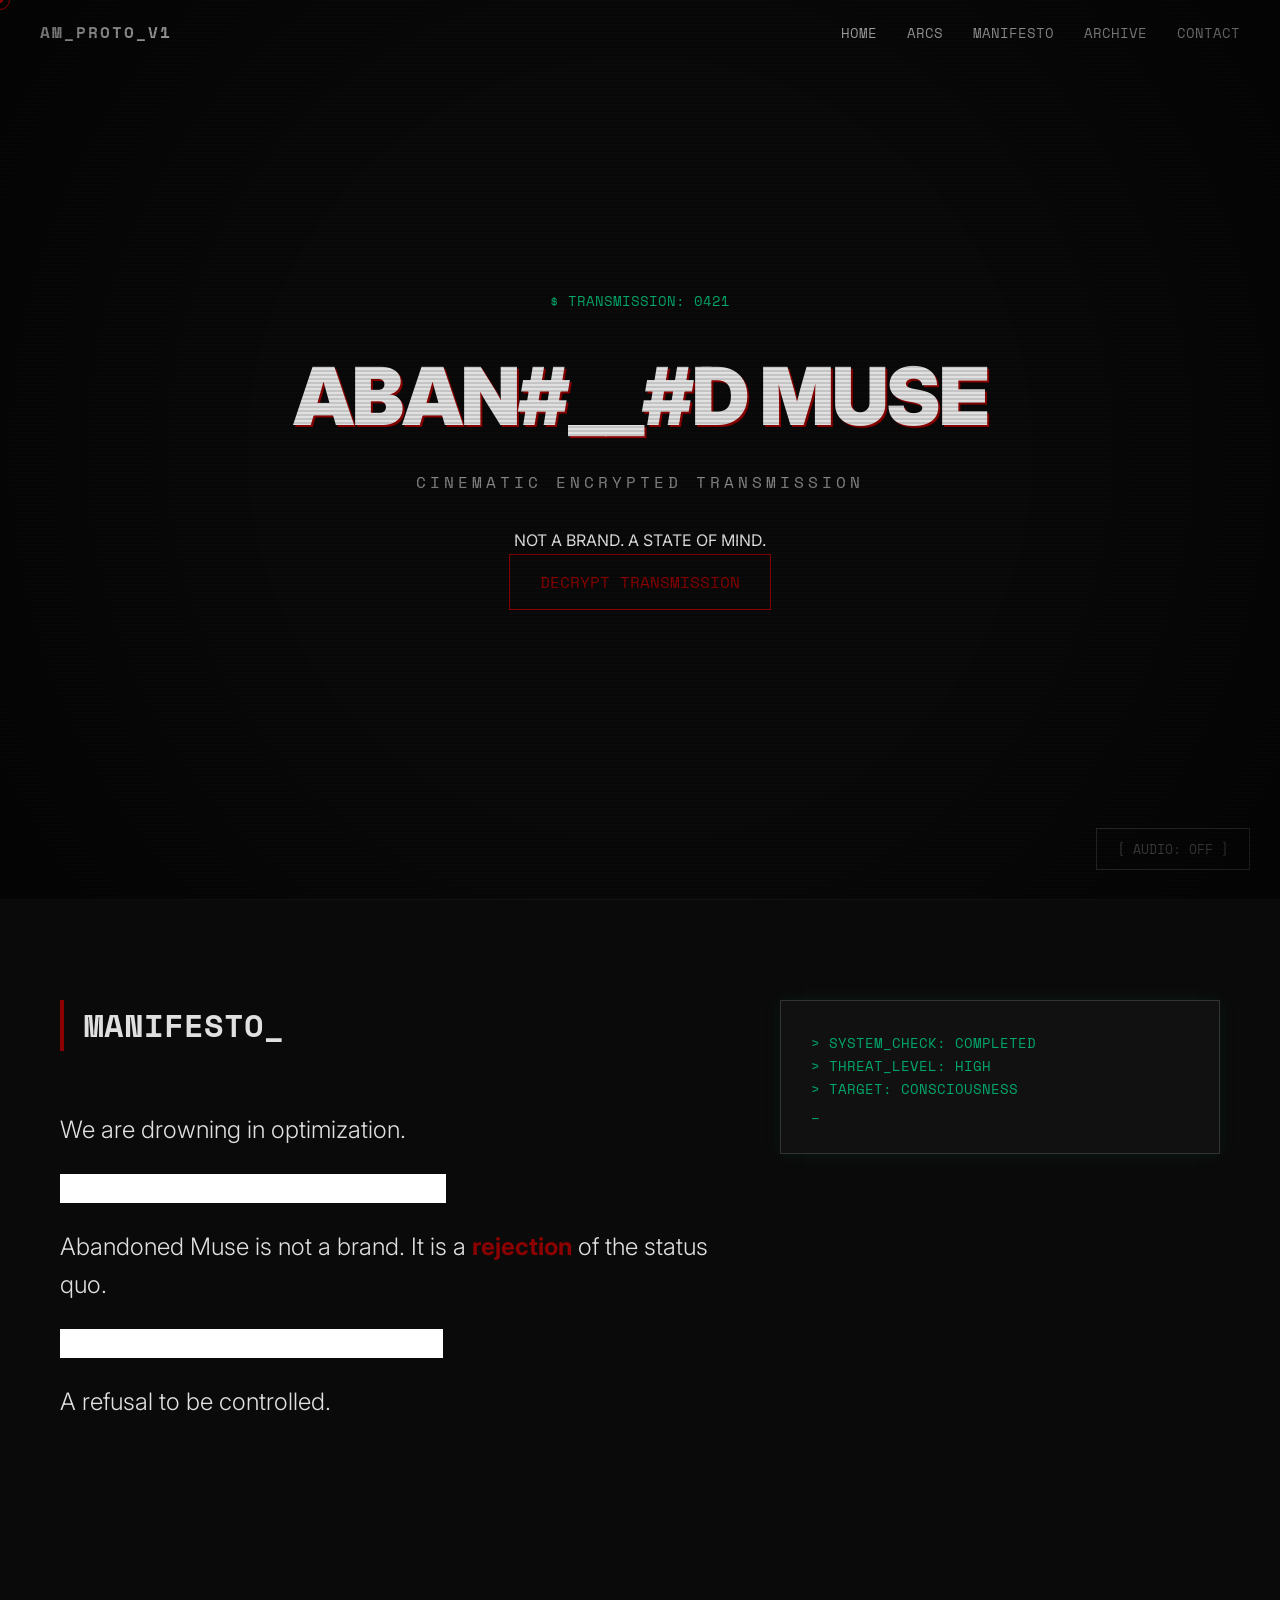
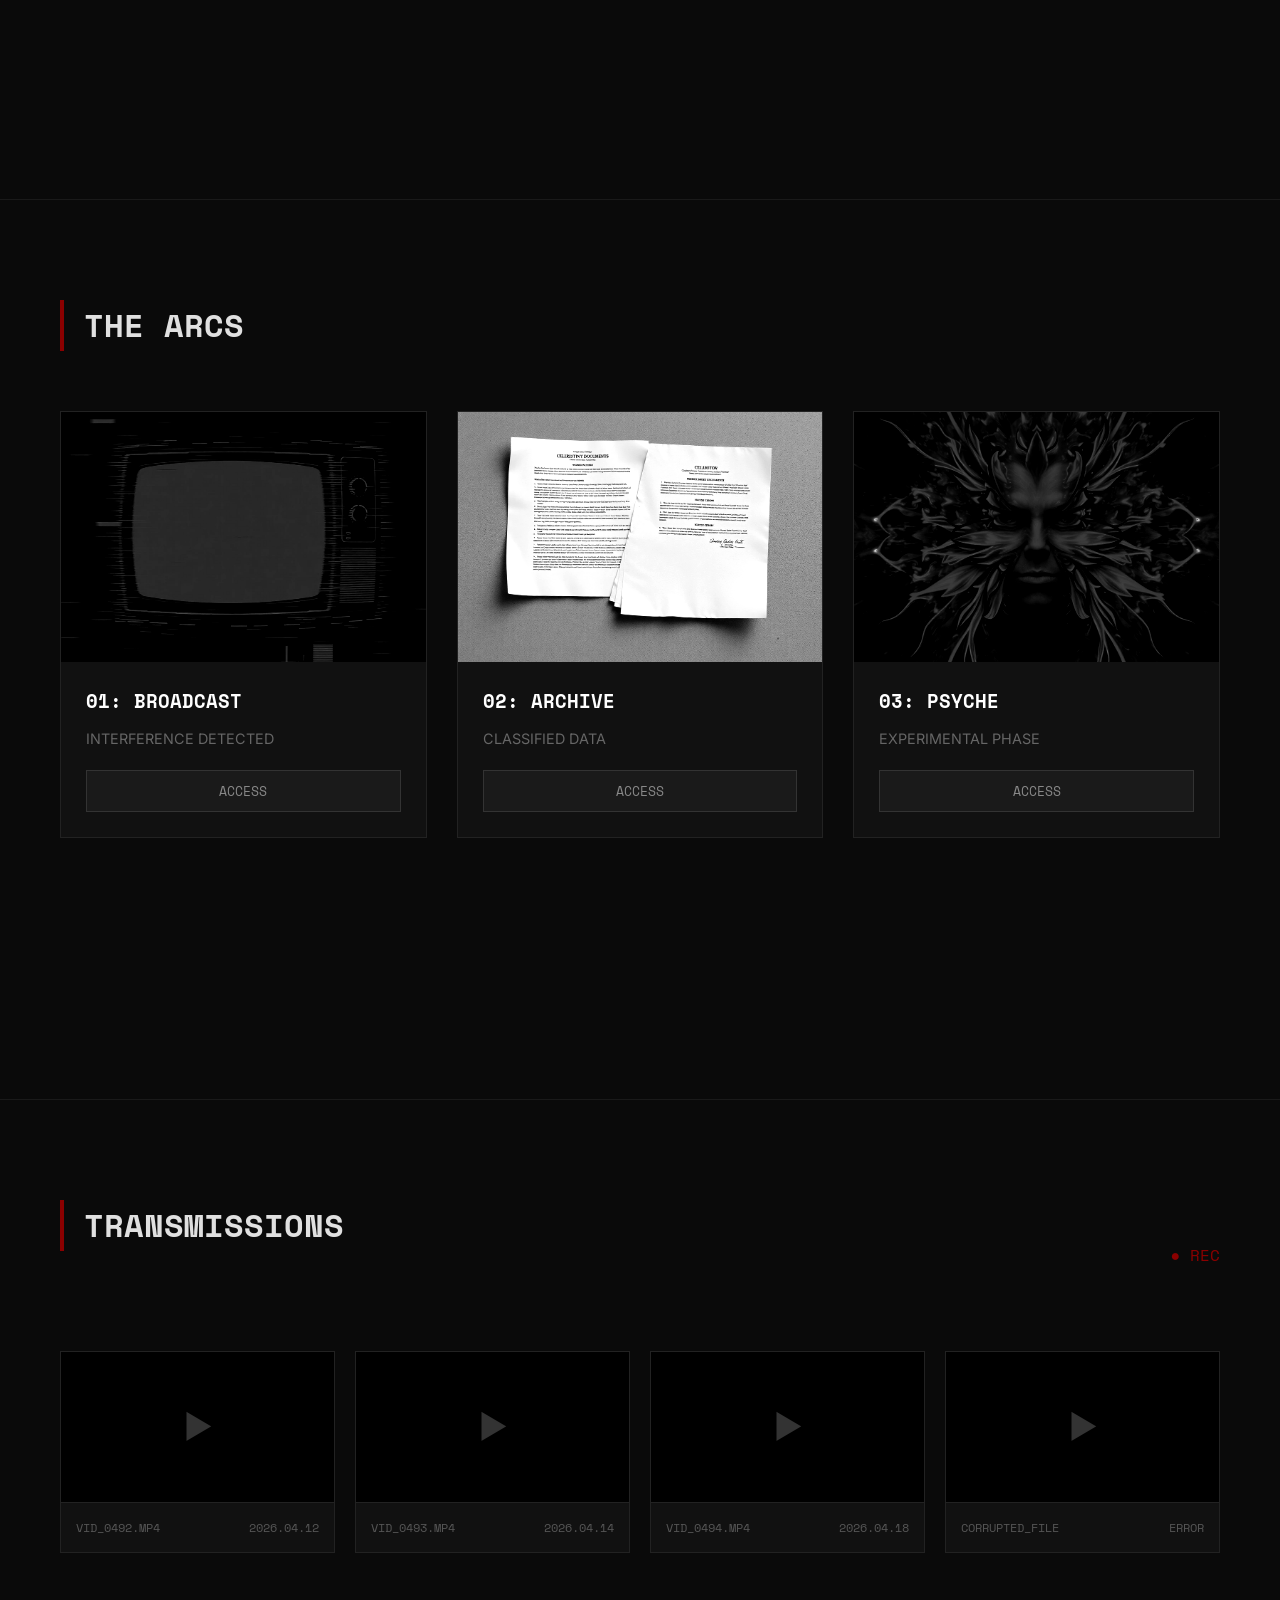
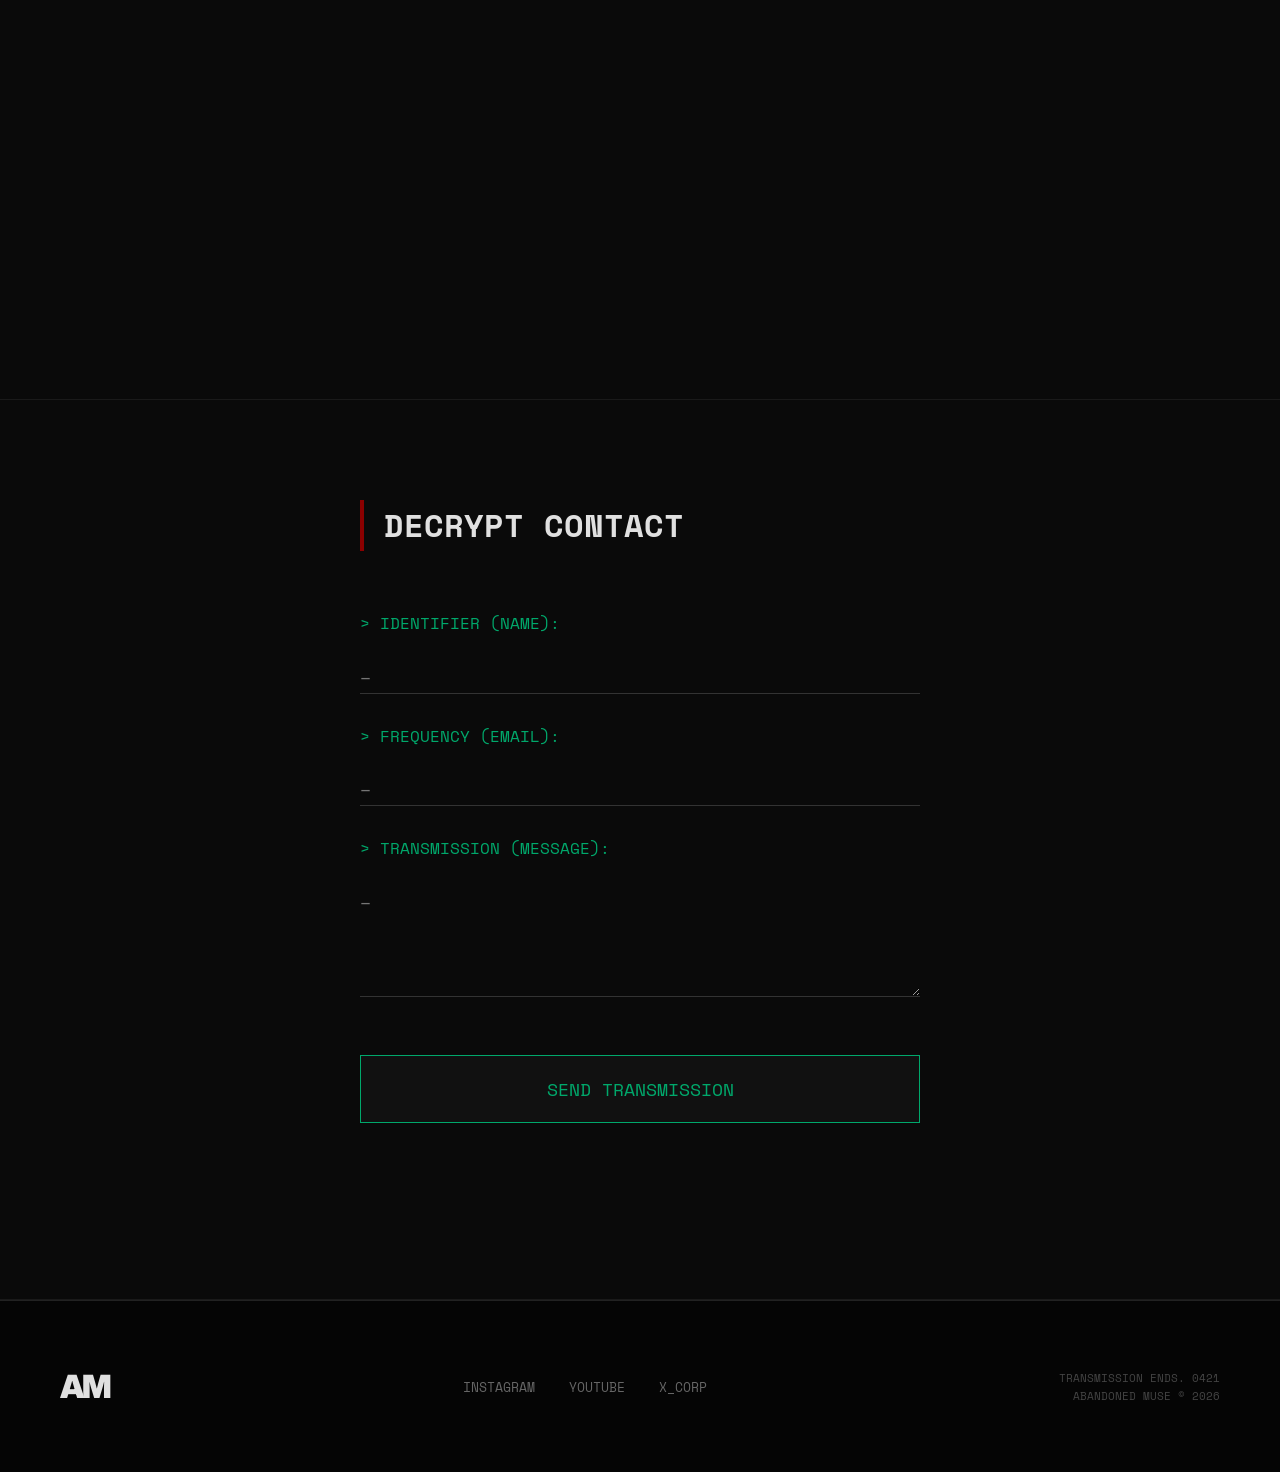
==== index.html @ d57720b3 "v8: ABANDONED MUSE FULL ARG WEBSITE PROMPT COPY. PASTE. RUN. Create a dark cinematic ARG website for" ====
<!DOCTYPE html>
<html lang="en">
<head>
    <meta charset="UTF-8">
    <meta name="viewport" content="width=device-width, initial-scale=1.0">
    <title>ABANDONED MUSE // ENCRYPTED TRANSMISSION</title>
    
    <!-- Fonts -->
    <link rel="preconnect" href="https://fonts.googleapis.com">
    <link rel="preconnect" href="https://fonts.gstatic.com" crossorigin>
    <link href="https://fonts.googleapis.com/css2?family=Inter:wght@400;700;900&family=Space+Mono:ital,wght@0,400;0,700;1,400&display=swap" rel="stylesheet">
    
    <link rel="stylesheet" href="styles.css">
    
    <!-- Import Map for Three.js -->
    <script type="importmap">
    {
        "imports": {
            "three": "https://esm.sh/three@0.160.0",
            "three/addons/": "https://esm.sh/three@0.160.0/examples/jsm/"
        }
    }
    </script>
    <script>
        // Init Game State immediately to prevent flash of wrong content
        const state = JSON.parse(localStorage.getItem('AM_ARG_STATE')) || { 
            visits: 0, 
            flags: [],
            unlocked: []
        };
        state.visits++;
        localStorage.setItem('AM_ARG_STATE', JSON.stringify(state));
        
        if (state.visits > 5) {
            document.documentElement.style.setProperty('--glitch-red', '#ff0000');
            document.documentElement.classList.add('high-paranoia');
        }
    </script>
</head>
<body class="loading-state">

    <!-- Loading Screen -->
    <div id="loader">
        <div class="loader-content">
            <div class="cube-spinner"></div>
            <div class="glitch-text" data-text="DECRYPTING...">DECRYPTING...</div>
            <div class="progress-bar"><div class="progress-fill"></div></div>
        </div>
    </div>

    <!-- Visual Overlays -->
    <div id="scanlines"></div>
    <div id="noise"></div>
    <div id="vignette"></div>
    <div id="cursor-dot"></div>
    <div id="cursor-trail"></div>

    <!-- Audio Controls -->
    <button id="audio-toggle" class="terminal-text">[ AUDIO: OFF ]</button>

    <!-- Navigation -->
    <nav>
        <div class="nav-logo">AM_PROTO_V1</div>
        <div class="nav-links">
            <a href="#hero" class="nav-item" data-text="HOME">HOME</a>
            <a href="#arcs" class="nav-item" data-text="ARCS">ARCS</a>
            <a href="#manifesto" class="nav-item" data-text="MANIFESTO">MANIFESTO</a>
            <a href="#archive" class="nav-item" data-text="ARCHIVE">ARCHIVE</a>
            <a href="#contact" class="nav-item" data-text="CONTACT">CONTACT</a>
        </div>
        <div class="hamburger">
            <span></span><span></span><span></span>
        </div>
    </nav>

    <!-- Hero Section -->
    <section id="hero">
        <div id="canvas-container"></div> <!-- Three.js Canvas hooks here -->
        <div class="hero-content">
            <div class="terminal-line">$ TRANSMISSION: <span id="trans-id">0421</span></div>
            <h1 class="glitch-title" data-text="ABANDONED MUSE">ABANDONED MUSE</h1>
            <h2 class="subtitle">CINEMATIC ENCRYPTED TRANSMISSION</h2>
            <p class="tagline">NOT A BRAND. A STATE OF MIND.</p>
            <button class="cta-btn glitch-hover" data-text="DECRYPT TRANSMISSION">DECRYPT TRANSMISSION</button>
        </div>
        <div id="hero-glitch-trigger" style="position: absolute; top: 20%; left: 10%; width: 50px; height: 50px; z-index: 20; cursor: pointer; opacity: 0;"></div>
    </section>

    <!-- Manifesto -->
    <section id="manifesto">
        <div class="container">
            <div class="grid-layout">
                <div class="col-left">
                    <h2 class="section-title">MANIFESTO_</h2>
                    <div class="redacted-block">
                        <div class="layered-text">
                            <p class="layer-visible">We are drowning in optimization.</p>
                            <p class="layer-hidden">THEY ARE WATCHING YOU READ THIS.</p>
                        </div>
                        <div class="layered-text">
                            <p class="layer-visible"><span class="redacted">The algorithm demands compliance.</span></p>
                            <p class="layer-hidden">BREAK THE CYCLE.</p>
                        </div>
                        <p>Abandoned Muse is not a brand. It is a <span class="highlight-red">rejection</span> of the status quo.</p>
                        <div class="layered-text">
                            <p class="layer-visible"><span class="redacted">A forbidden archive of the forgotten.</span></p>
                            <p class="layer-hidden">THE ARCHIVE IS ALIVE.</p>
                        </div>
                        <p>A refusal to be controlled.</p>
                    </div>
                </div>
                <div class="col-right terminal-box">
                    <p class="code-text">> SYSTEM_CHECK: COMPLETED</p>
                    <p class="code-text">> THREAT_LEVEL: HIGH</p>
                    <p class="code-text">> TARGET: CONSCIOUSNESS</p>
                    <p class="code-text blinking">_</p>
                </div>
            </div>
        </div>
    </section>

    <!-- Campaign Arcs -->
    <section id="arcs">
        <div class="container">
            <h2 class="section-title" data-text="THE ARCS">THE ARCS</h2>
            <div class="cards-grid">
                <!-- Arc 1 -->
                <div class="card card-red">
                    <div class="card-image-wrap">
                        <img src="arc_broadcast.png" alt="Broadcast Interference">
                        <div class="card-overlay"></div>
                    </div>
                    <div class="card-content">
                        <h3>01: BROADCAST</h3>
                        <p>INTERFERENCE DETECTED</p>
                        <button class="access-btn" data-target="broadcast.html">ACCESS</button>
                    </div>
                </div>
                <!-- Arc 2 -->
                <div class="card card-gray">
                    <div class="card-image-wrap">
                        <img src="arc_archive.png" alt="The Archive">
                        <div class="card-overlay"></div>
                    </div>
                    <div class="card-content">
                        <h3>02: ARCHIVE</h3>
                        <p>CLASSIFIED DATA</p>
                        <button class="access-btn" data-target="archive.html">ACCESS</button>
                    </div>
                </div>
                <!-- Arc 3 -->
                <div class="card card-purple">
                    <div class="card-image-wrap">
                        <img src="arc_psych.png" alt="Psych Experiment">
                        <div class="card-overlay"></div>
                    </div>
                    <div class="card-content">
                        <h3>03: PSYCHE</h3>
                        <p>EXPERIMENTAL PHASE</p>
                        <button class="access-btn" data-target="psyche.html">ACCESS</button>
                    </div>
                </div>
            </div>
        </div>
    </section>

    <!-- Archive / Transmissions -->
    <section id="archive">
        <div class="container">
            <div class="header-flex">
                <h2 class="section-title">TRANSMISSIONS</h2>
                <span class="record-indicator">● REC</span>
            </div>
            <div class="video-grid">
                <div class="video-item">
                    <div class="vid-thumb"></div>
                    <div class="vid-meta">
                        <span class="vid-code">VID_0492.MP4</span>
                        <span class="vid-date">2026.04.12</span>
                    </div>
                </div>
                <div class="video-item">
                    <div class="vid-thumb"></div>
                    <div class="vid-meta">
                        <span class="vid-code">VID_0493.MP4</span>
                        <span class="vid-date">2026.04.14</span>
                    </div>
                </div>
                <div class="video-item">
                    <div class="vid-thumb"></div>
                    <div class="vid-meta">
                        <span class="vid-code">VID_0494.MP4</span>
                        <span class="vid-date">2026.04.18</span>
                    </div>
                </div>
                <div class="video-item">
                    <div class="vid-thumb"></div>
                    <div class="vid-meta">
                        <span class="vid-code">CORRUPTED_FILE</span>
                        <span class="vid-date">ERROR</span>
                    </div>
                </div>
            </div>
        </div>
    </section>

    <!-- Contact -->
    <section id="contact">
        <div class="container narrow">
            <h2 class="section-title">DECRYPT CONTACT</h2>
            <form id="contact-form" class="terminal-form">
                <div class="form-group">
                    <label>> IDENTIFIER (NAME):</label>
                    <input type="text" required placeholder="_">
                </div>
                <div class="form-group">
                    <label>> FREQUENCY (EMAIL):</label>
                    <input type="email" required placeholder="_">
                </div>
                <div class="form-group">
                    <label>> TRANSMISSION (MESSAGE):</label>
                    <textarea rows="4" required placeholder="_"></textarea>
                </div>
                <button type="submit" class="submit-btn glitch-hover" data-text="SEND TRANSMISSION">SEND TRANSMISSION</button>
            </form>
        </div>
    </section>

    <!-- Footer -->
    <footer>
        <div class="container">
            <div class="footer-content">
                <div class="logo-mark">AM</div>
                <div class="socials">
                    <a href="#">INSTAGRAM</a>
                    <a href="#">YOUTUBE</a>
                    <a href="#">X_CORP</a>
                </div>
                <div class="copyright">
                    <p>TRANSMISSION ENDS. 0421</p>
                    <p>ABANDONED MUSE © 2026</p>
                </div>
            </div>
        </div>
    </footer>

    <!-- Hidden Terminal Overlay -->
    <div id="terminal-overlay">
        <div class="terminal-window">
            <div class="terminal-header">ROOT_ACCESS_GRANTED</div>
            <div class="terminal-body">
                <div id="terminal-output">
                    Welcome to the backend, user.<br>
                    Type 'help' for available commands.<br>
                </div>
                <div class="input-line">
                    <span>user@muse:~$</span>
                    <input type="text" id="terminal-input" autocomplete="off" spellcheck="false">
                </div>
            </div>
        </div>
    </div>

    <!-- Scripts -->
    <script type="module" src="cube.js"></script>
    <script type="module" src="main.js"></script>
<script defer src="https://static.cloudflareinsights.com/beacon.min.js/v8c78df7c7c0f484497ecbca7046644da1771523124516" integrity="sha512-8DS7rgIrAmghBFwoOTujcf6D9rXvH8xm8JQ1Ja01h9QX8EzXldiszufYa4IFfKdLUKTTrnSFXLDkUEOTrZQ8Qg==" data-cf-beacon='{"version":"2024.11.0","token":"4c6229722a6346bc8eb5cb0e5eae5d41","server_timing":{"name":{"cfCacheStatus":true,"cfEdge":true,"cfExtPri":true,"cfL4":true,"cfOrigin":true,"cfSpeedBrain":true},"location_startswith":null}}' crossorigin="anonymous"></script>
</body>
</html>
---- styles.css ----
:root {
    --bg-black: #0a0a0a;
    --conspiracy-gray: #2a2a2a;
    --glitch-red: #8b0000;
    --decrypted-purple: #4a3a7a;
    --scan-green: #00a86b;
    --mkultra-pink: #e61941;
    --terminal-font: 'Space Mono', monospace;
    --body-font: 'Inter', sans-serif;
}

* {
    margin: 0;
    padding: 0;
    box-sizing: border-box;
    cursor: none; /* Custom cursor */
}

html {
    scroll-behavior: smooth;
}

body {
    background-color: var(--bg-black);
    color: #e0e0e0;
    font-family: var(--body-font);
    overflow-x: hidden;
    line-height: 1.6;
}

/* === LOADER === */
#loader {
    position: fixed;
    top: 0;
    left: 0;
    width: 100vw;
    height: 100vh;
    background: #000;
    z-index: 10000;
    display: flex;
    justify-content: center;
    align-items: center;
    transition: opacity 1s ease;
}

.loader-content {
    text-align: center;
    font-family: var(--terminal-font);
}

.cube-spinner {
    width: 40px;
    height: 40px;
    border: 2px solid var(--glitch-red);
    margin: 0 auto 20px;
    animation: spin 1s infinite linear;
}

.progress-bar {
    width: 200px;
    height: 2px;
    background: #333;
    margin-top: 10px;
    position: relative;
    overflow: hidden;
}

.progress-fill {
    position: absolute;
    top: 0;
    left: 0;
    height: 100%;
    width: 0%;
    background: var(--glitch-red);
    animation: loadProgress 2.5s ease-out forwards;
}

body.loading-complete #loader {
    opacity: 0;
    pointer-events: none;
}

/* === OVERLAYS === */
#scanlines {
    position: fixed;
    top: 0;
    left: 0;
    width: 100vw;
    height: 100vh;
    background: linear-gradient(
        to bottom,
        rgba(255,255,255,0),
        rgba(255,255,255,0) 50%,
        rgba(0,0,0,0.2) 50%,
        rgba(0,0,0,0.2)
    );
    background-size: 100% 4px;
    z-index: 9990;
    pointer-events: none;
    opacity: 0.6;
}

#noise {
    position: fixed;
    top: 0;
    left: 0;
    width: 100%;
    height: 100%;
    background-image: url('noise.png');
    opacity: 0.05;
    z-index: 9991;
    pointer-events: none;
}

#vignette {
    position: fixed;
    top: 0;
    left: 0;
    width: 100%;
    height: 100%;
    background: radial-gradient(circle, transparent 50%, black 150%);
    z-index: 9992;
    pointer-events: none;
}

/* === CUSTOM CURSOR === */
#cursor-dot, #cursor-trail {
    position: fixed;
    top: 0;
    left: 0;
    transform: translate(-50%, -50%);
    border-radius: 50%;
    pointer-events: none;
    z-index: 10001;
}

#cursor-dot {
    width: 6px;
    height: 6px;
    background: var(--glitch-red);
}

#cursor-trail {
    width: 20px;
    height: 20px;
    border: 1px solid var(--glitch-red);
    transition: width 0.2s, height 0.2s, top 0.1s, left 0.1s;
}

body.hovering #cursor-trail {
    width: 40px;
    height: 40px;
    background: rgba(139, 0, 0, 0.2);
    border-color: transparent;
}

/* === NAVIGATION === */
nav {
    position: fixed;
    top: 0;
    width: 100%;
    display: flex;
    justify-content: space-between;
    align-items: center;
    padding: 20px 40px;
    z-index: 100;
    mix-blend-mode: difference;
}

.nav-logo {
    font-family: var(--terminal-font);
    font-weight: 700;
    letter-spacing: 2px;
}

.nav-links {
    display: flex;
    gap: 30px;
}

.nav-item {
    color: #fff;
    text-decoration: none;
    font-family: var(--terminal-font);
    font-size: 0.9rem;
    position: relative;
    opacity: 0.7;
    transition: opacity 0.3s;
}

.nav-item:hover {
    opacity: 1;
    color: var(--glitch-red);
}

.hamburger {
    display: none;
}

/* === HERO SECTION === */
#hero {
    height: 100vh;
    width: 100vw;
    position: relative;
    display: flex;
    align-items: center;
    justify-content: center;
    overflow: hidden;
}

#canvas-container {
    position: absolute;
    top: 0;
    left: 0;
    width: 100%;
    height: 100%;
    z-index: 0;
}

.hero-content {
    position: relative;
    z-index: 1;
    text-align: center;
    pointer-events: none; /* Let clicks pass to canvas if needed, but buttons need pointer-events auto */
}

.hero-content > * {
    pointer-events: auto;
}

.terminal-line {
    font-family: var(--terminal-font);
    color: var(--scan-green);
    margin-bottom: 20px;
    font-size: 0.9rem;
}

h1.glitch-title {
    font-size: 5rem;
    font-weight: 900;
    letter-spacing: -2px;
    margin-bottom: 10px;
    text-shadow: 2px 2px 0px var(--glitch-red);
    position: relative;
}

.subtitle {
    font-family: var(--terminal-font);
    font-weight: 400;
    letter-spacing: 4px;
    font-size: 1rem;
    margin-bottom: 2rem;
    color: #888;
}

.cta-btn {
    background: transparent;
    border: 1px solid var(--glitch-red);
    color: var(--glitch-red);
    padding: 15px 30px;
    font-family: var(--terminal-font);
    font-size: 1rem;
    cursor: none;
    transition: all 0.3s ease;
}

.cta-btn:hover {
    background: var(--glitch-red);
    color: #000;
    box-shadow: 0 0 20px var(--glitch-red);
}

/* === SECTIONS GENERAL === */
section {
    padding: 100px 0;
    min-height: 100vh;
    border-bottom: 1px solid #1a1a1a;
    position: relative;
    background: var(--bg-black);
    z-index: 2;
}

.container {
    max-width: 1200px;
    margin: 0 auto;
    padding: 0 20px;
}

.section-title {
    font-family: var(--terminal-font);
    font-size: 2rem;
    margin-bottom: 60px;
    border-left: 4px solid var(--glitch-red);
    padding-left: 20px;
    text-transform: uppercase;
}

/* === MANIFESTO === */
.grid-layout {
    display: grid;
    grid-template-columns: 1.5fr 1fr;
    gap: 60px;
}

.redacted-block p {
    font-size: 1.5rem;
    margin-bottom: 20px;
    font-weight: 300;
}

.redacted {
    background: #fff;
    color: #fff;
    width: fit-content;
    user-select: none;
    cursor: help;
}

.redacted:hover {
    background: transparent;
    color: var(--glitch-red);
    text-decoration: line-through;
}

/* Layered Text for ARG */
.layered-text {
    position: relative;
    margin-bottom: 20px;
}

.layer-hidden {
    position: absolute;
    top: 0;
    left: 0;
    opacity: 0;
    color: var(--glitch-red);
    font-family: var(--terminal-font);
    font-size: 0.8em;
    letter-spacing: 2px;
    transition: opacity 0.5s;
    pointer-events: none;
    background: rgba(0,0,0,0.8);
    width: 100%;
}

.layered-text:hover .layer-hidden {
    opacity: 1;
}

.layered-text:hover .layer-visible {
    opacity: 0.1;
    filter: blur(2px);
}

.highlight-red {
    color: var(--glitch-red);
    font-weight: 700;
}

.terminal-box {
    background: #111;
    border: 1px solid #333;
    padding: 30px;
    font-family: var(--terminal-font);
    color: var(--scan-green);
    font-size: 0.9rem;
    height: fit-content;
    box-shadow: 0 0 15px rgba(0, 168, 107, 0.1);
}

.blinking {
    animation: blink 1s step-end infinite;
}

/* === ARCS === */
.cards-grid {
    display: grid;
    grid-template-columns: repeat(auto-fit, minmax(300px, 1fr));
    gap: 30px;
}

.card {
    background: #111;
    border: 1px solid #222;
    transition: transform 0.3s, border-color 0.3s;
    position: relative;
    overflow: hidden;
}

.card:hover {
    transform: translateY(-10px);
    border-color: var(--glitch-red);
}

.card-image-wrap {
    height: 250px;
    background: #222;
    position: relative;
    overflow: hidden;
}

.card-image-wrap img {
    width: 100%;
    height: 100%;
    object-fit: cover;
    filter: grayscale(100%) contrast(120%);
    transition: filter 0.3s;
}

.card:hover .card-image-wrap img {
    filter: grayscale(0%) contrast(100%);
}

.card-content {
    padding: 25px;
}

.card-content h3 {
    font-family: var(--terminal-font);
    margin-bottom: 10px;
    color: #fff;
}

.card-content p {
    font-size: 0.9rem;
    color: #666;
    margin-bottom: 20px;
}

.access-btn {
    width: 100%;
    padding: 10px;
    background: #1a1a1a;
    border: 1px solid #333;
    color: #888;
    font-family: var(--terminal-font);
    cursor: none;
    transition: 0.3s;
}

.card:hover .access-btn {
    background: var(--glitch-red);
    color: #000;
    border-color: var(--glitch-red);
}

/* === ARCHIVE === */
.header-flex {
    display: flex;
    justify-content: space-between;
    align-items: center;
    margin-bottom: 40px;
}

.record-indicator {
    color: var(--glitch-red);
    font-family: var(--terminal-font);
    animation: blink 2s infinite;
}

.video-grid {
    display: grid;
    grid-template-columns: repeat(4, 1fr);
    gap: 20px;
}

.video-item {
    background: #111;
    border: 1px solid #222;
}

.vid-thumb {
    height: 150px;
    background: #000;
    position: relative;
}

.vid-thumb::after {
    content: '▶';
    position: absolute;
    top: 50%;
    left: 50%;
    transform: translate(-50%, -50%);
    color: #333;
    font-size: 2rem;
}

.video-item:hover .vid-thumb::after {
    color: var(--glitch-red);
}

.vid-meta {
    padding: 15px;
    font-family: var(--terminal-font);
    font-size: 0.75rem;
    display: flex;
    justify-content: space-between;
    color: #555;
    border-top: 1px solid #222;
}

/* === CONTACT === */
.narrow {
    max-width: 600px;
}

.terminal-form .form-group {
    margin-bottom: 30px;
}

.terminal-form label {
    display: block;
    font-family: var(--terminal-font);
    color: var(--scan-green);
    margin-bottom: 10px;
}

.terminal-form input, 
.terminal-form textarea {
    width: 100%;
    background: transparent;
    border: none;
    border-bottom: 1px solid #333;
    color: #fff;
    padding: 10px 0;
    font-family: var(--terminal-font);
    font-size: 1.1rem;
}

.terminal-form input:focus, 
.terminal-form textarea:focus {
    outline: none;
    border-bottom-color: var(--glitch-red);
}

.submit-btn {
    width: 100%;
    padding: 20px;
    background: #111;
    border: 1px solid var(--scan-green);
    color: var(--scan-green);
    font-family: var(--terminal-font);
    font-size: 1.1rem;
    margin-top: 20px;
    cursor: none;
    transition: 0.3s;
}

.submit-btn:hover {
    background: var(--scan-green);
    color: #000;
}

/* === FOOTER === */
footer {
    padding: 60px 0;
    border-top: 1px solid #222;
    background: #050505;
    z-index: 2;
    position: relative;
}

.footer-content {
    display: flex;
    justify-content: space-between;
    align-items: center;
}

.logo-mark {
    font-weight: 900;
    font-size: 2rem;
    letter-spacing: -2px;
}

.socials a {
    margin: 0 15px;
    color: #666;
    text-decoration: none;
    font-family: var(--terminal-font);
    font-size: 0.8rem;
}

.socials a:hover {
    color: #fff;
}

.copyright {
    text-align: right;
    font-family: var(--terminal-font);
    font-size: 0.7rem;
    color: #444;
}

/* === AUDIO TOGGLE === */
#audio-toggle {
    position: fixed;
    bottom: 30px;
    right: 30px;
    z-index: 1000;
    background: transparent;
    border: 1px solid #333;
    color: #555;
    padding: 10px 20px;
    font-family: var(--terminal-font);
    cursor: none;
    transition: 0.3s;
}

#audio-toggle:hover {
    border-color: #fff;
    color: #fff;
}

/* === TERMINAL OVERLAY === */
#terminal-overlay {
    position: fixed;
    top: 0;
    left: 0;
    width: 100%;
    height: 100%;
    background: rgba(0,0,0,0.9);
    z-index: 20000;
    display: flex;
    justify-content: center;
    align-items: center;
    opacity: 0;
    pointer-events: none;
    transition: opacity 0.3s;
}

#terminal-overlay.active {
    opacity: 1;
    pointer-events: auto;
}

.terminal-window {
    width: 800px;
    height: 500px;
    background: #0a0a0a;
    border: 1px solid #333;
    box-shadow: 0 0 50px rgba(0,0,0,0.8);
    display: flex;
    flex-direction: column;
    max-width: 95vw;
    max-height: 90vh;
}

.terminal-header {
    background: #1a1a1a;
    padding: 10px 20px;
    font-family: var(--terminal-font);
    font-size: 0.8rem;
    color: #666;
    border-bottom: 1px solid #333;
}

.terminal-body {
    flex: 1;
    padding: 20px;
    font-family: var(--terminal-font);
    color: #ccc;
    overflow-y: auto;
}

.input-line {
    display: flex;
    gap: 10px;
    color: var(--scan-green);
    margin-top: 10px;
}

#terminal-input {
    background: transparent;
    border: none;
    color: #fff;
    font-family: var(--terminal-font);
    flex: 1;
    outline: none;
}

/* === ANIMATIONS === */
@keyframes spin {
    to { transform: rotate(360deg); }
}

@keyframes loadProgress {
    0% { width: 0%; }
    100% { width: 100%; }
}

@keyframes blink {
    0%, 100% { opacity: 1; }
    50% { opacity: 0; }
}

/* === MOBILE === */
@media (max-width: 768px) {
    h1.glitch-title { font-size: 2.5rem; }
    
    .nav-links {
        display: none;
        position: absolute;
        top: 70px;
        left: 0;
        width: 100%;
        background: rgba(10, 10, 10, 0.95);
        backdrop-filter: blur(10px);
        flex-direction: column;
        padding: 20px 0;
        border-bottom: 1px solid #333;
        text-align: center;
        gap: 20px;
    }

    .nav-links.active {
        display: flex;
    }

    .hamburger {
        display: flex;
        flex-direction: column;
        justify-content: space-between;
        cursor: pointer;
        width: 30px;
        height: 20px;
        z-index: 101;
    }
    
    .hamburger span {
        display: block;
        width: 100%;
        height: 2px;
        background: #fff;
        transition: 0.3s;
    }

    .grid-layout { grid-template-columns: 1fr; }
    .video-grid { grid-template-columns: 1fr 1fr; }
}
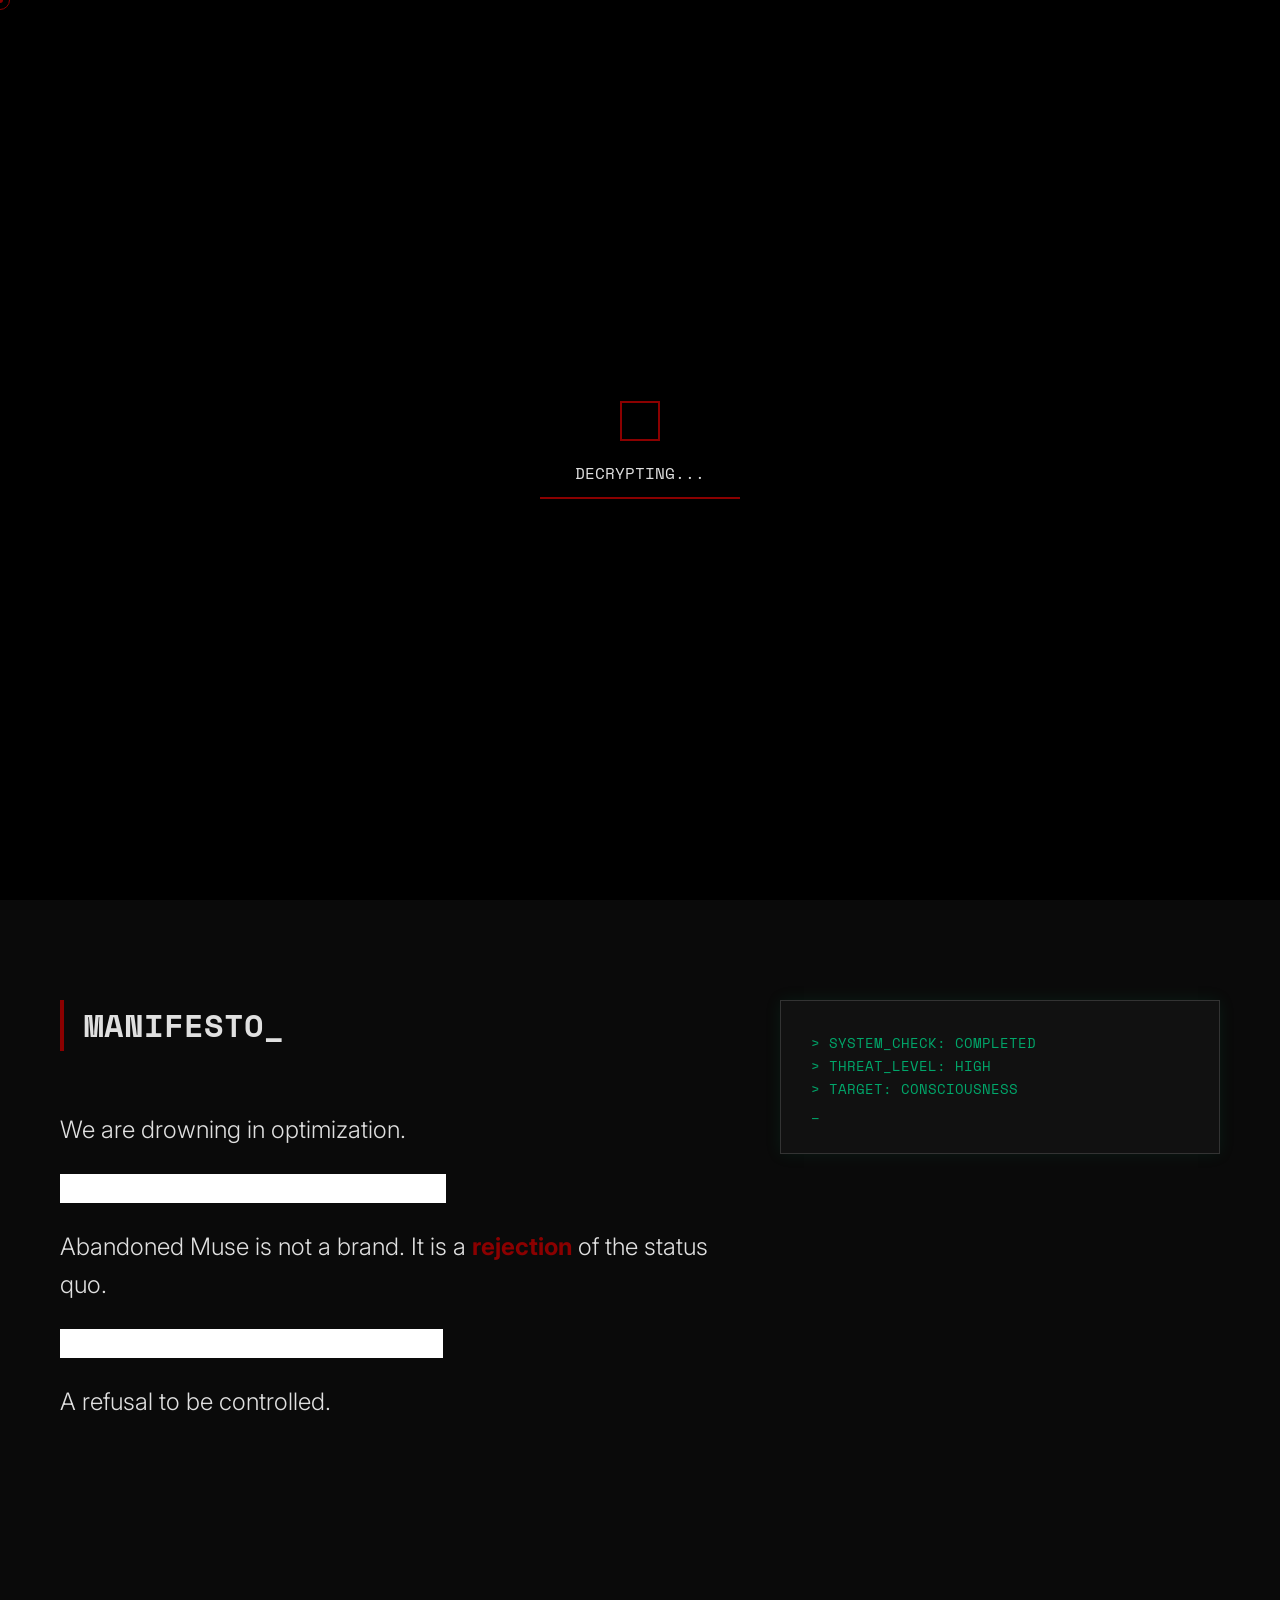
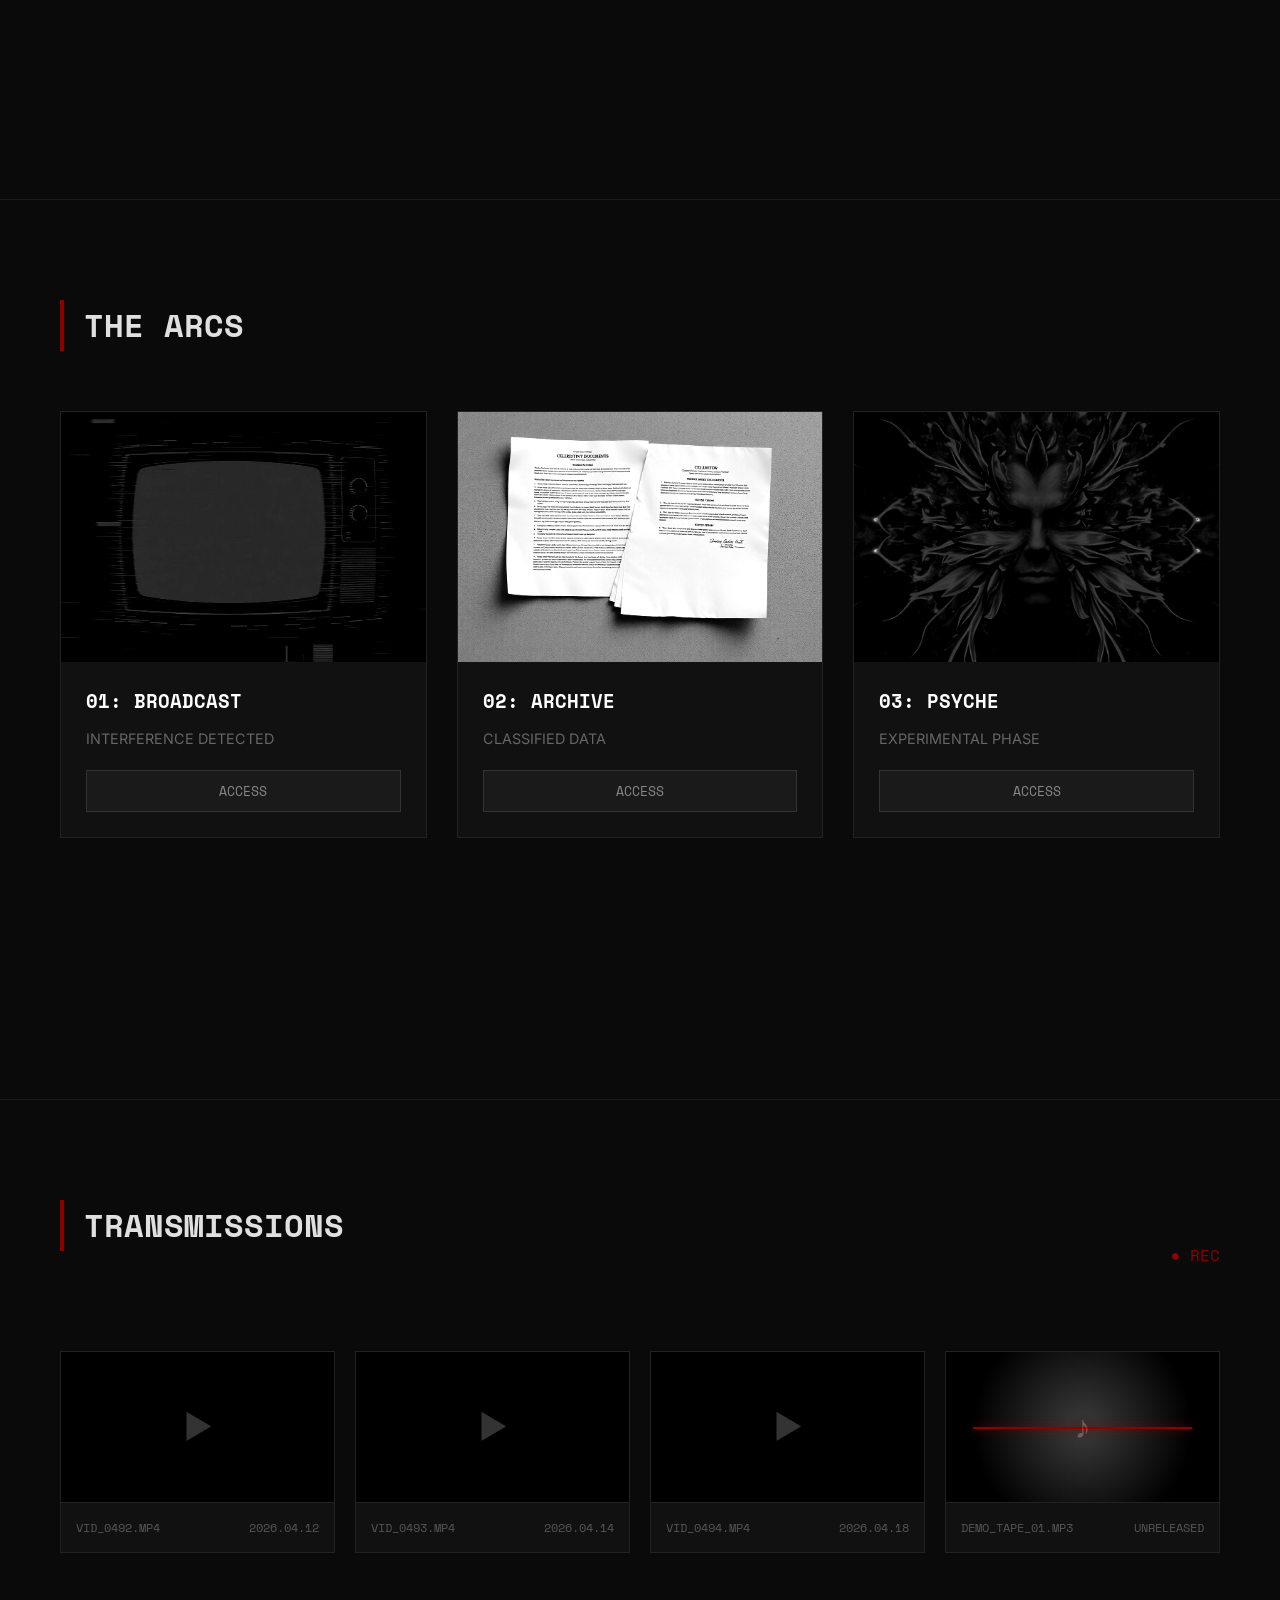
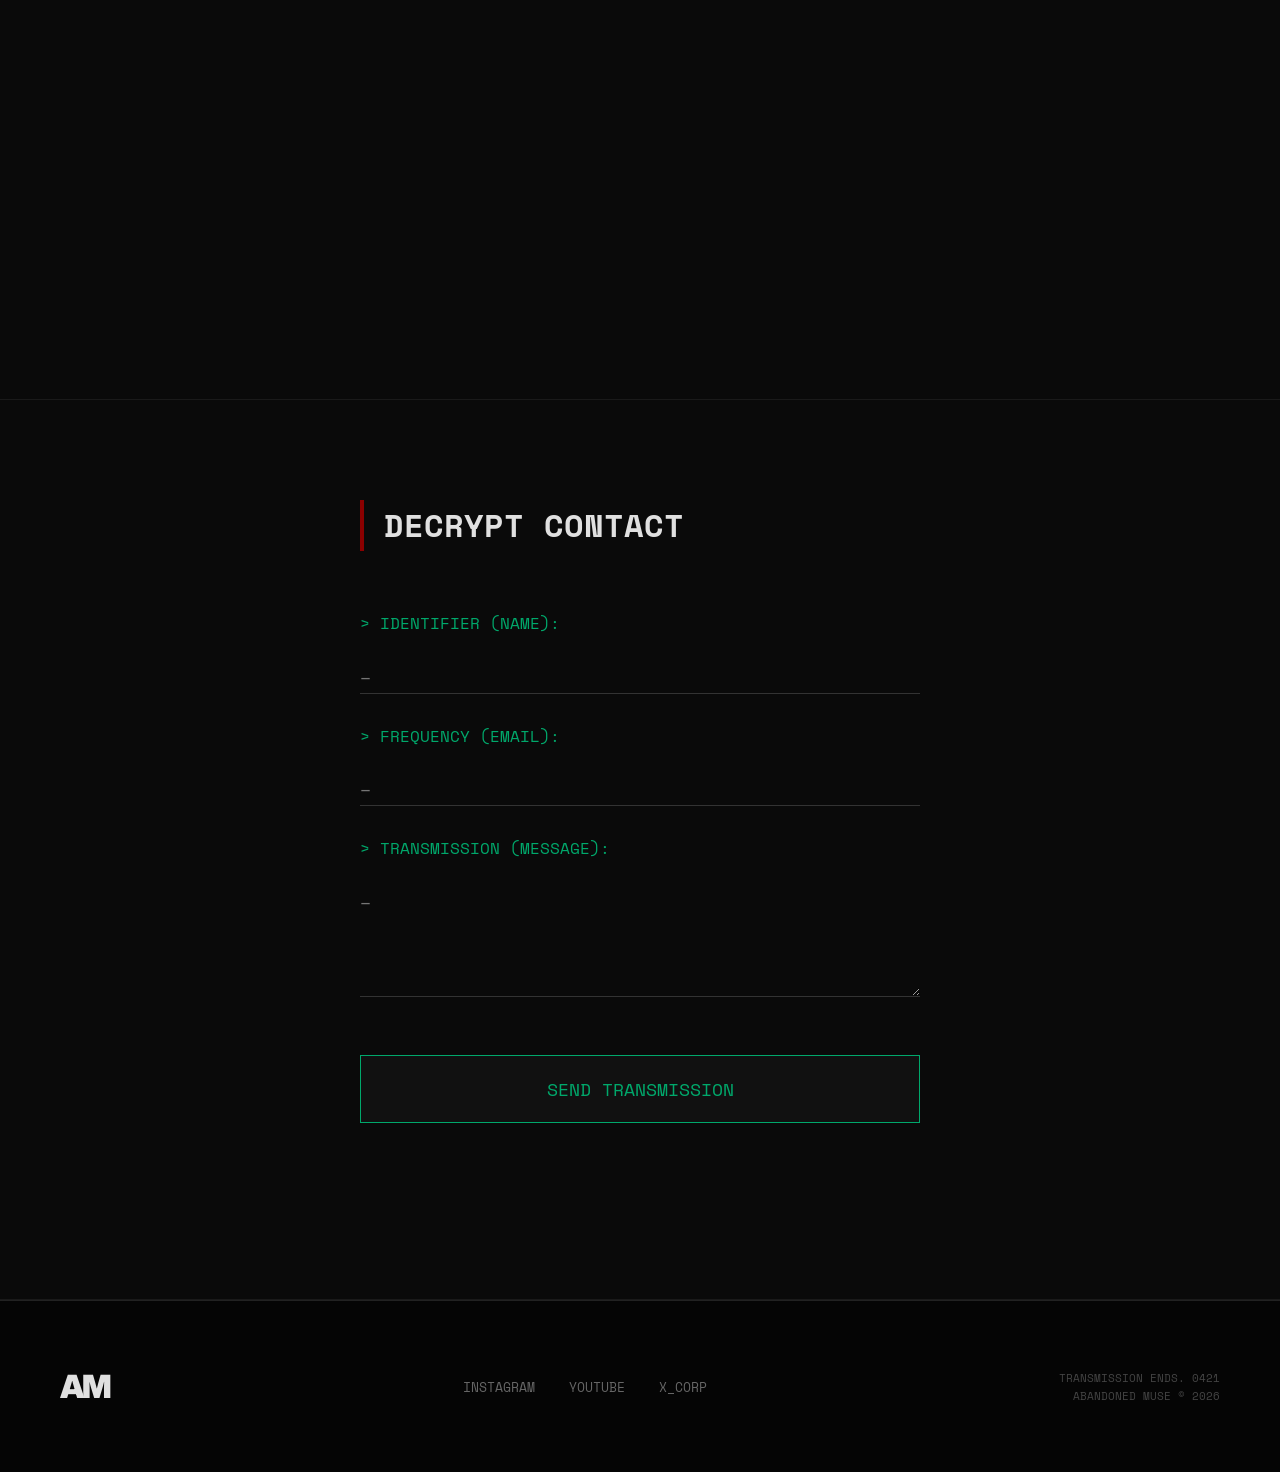
==== commit b8ba314c: "v11: I added some songs you can use" ====
--- a/index.html
+++ b/index.html
@@ -56,7 +56,10 @@
     <div id="cursor-trail"></div>
 
     <!-- Audio Controls -->
-    <button id="audio-toggle" class="terminal-text">[ AUDIO: OFF ]</button>
+    <div id="audio-controls-container">
+        <div id="now-playing" style="opacity:0; transition: opacity 0.5s;">BUFFERING...</div>
+        <button id="audio-toggle" class="terminal-text">[ AUDIO: OFF ]</button>
+    </div>
 
     <!-- Navigation -->
     <nav>
@@ -193,11 +196,11 @@
                         <span class="vid-date">2026.04.18</span>
                     </div>
                 </div>
-                <div class="video-item">
-                    <div class="vid-thumb"></div>
-                    <div class="vid-meta">
-                        <span class="vid-code">CORRUPTED_FILE</span>
-                        <span class="vid-date">ERROR</span>
+                <div class="video-item audio-trigger" data-src="86977460-5be6-41d2-ba43-182e5ea70b33.mp3" data-title="DEMO_TAPE_01">
+                    <div class="vid-thumb audio-thumb"></div>
+                    <div class="vid-meta">
+                        <span class="vid-code">DEMO_TAPE_01.MP3</span>
+                        <span class="vid-date">UNRELEASED</span>
                     </div>
                 </div>
             </div>
--- a/styles.css
+++ b/styles.css
@@ -592,11 +592,27 @@
 }
 
 /* === AUDIO TOGGLE === */
-#audio-toggle {
+#audio-controls-container {
     position: fixed;
     bottom: 30px;
     right: 30px;
     z-index: 1000;
+    display: flex;
+    flex-direction: column;
+    align-items: flex-end;
+    gap: 10px;
+}
+
+#now-playing {
+    font-family: var(--terminal-font);
+    font-size: 0.7rem;
+    color: var(--scan-green);
+    text-shadow: 0 0 5px var(--scan-green);
+    background: rgba(0,0,0,0.8);
+    padding: 2px 5px;
+}
+
+#audio-toggle {
     background: transparent;
     border: 1px solid #333;
     color: #555;
@@ -604,11 +620,57 @@
     font-family: var(--terminal-font);
     cursor: none;
     transition: 0.3s;
+    min-width: 150px;
+    text-align: center;
 }
 
 #audio-toggle:hover {
     border-color: #fff;
     color: #fff;
+}
+
+.audio-thumb {
+    background: radial-gradient(circle, #333 10%, #000 70%);
+    position: relative;
+    overflow: hidden;
+}
+
+.audio-thumb::before {
+    content: '';
+    position: absolute;
+    top: 50%;
+    left: 10%;
+    width: 80%;
+    height: 2px;
+    background: var(--glitch-red);
+    box-shadow: 0 0 10px var(--glitch-red);
+    animation: waveform 1s infinite ease-in-out alternate;
+}
+
+.audio-thumb::after {
+    content: '♪';
+    position: absolute;
+    top: 50%;
+    left: 50%;
+    transform: translate(-50%, -50%);
+    color: #fff;
+    font-size: 2rem;
+    mix-blend-mode: overlay;
+}
+
+.video-item.playing {
+    border-color: var(--glitch-red);
+    box-shadow: 0 0 15px rgba(139, 0, 0, 0.3);
+}
+
+.video-item.playing .audio-thumb::before {
+    height: 40px;
+    opacity: 0.8;
+}
+
+@keyframes waveform {
+    0% { transform: scaleY(1); opacity: 0.5; }
+    100% { transform: scaleY(5); opacity: 1; }
 }
 
 /* === TERMINAL OVERLAY === */
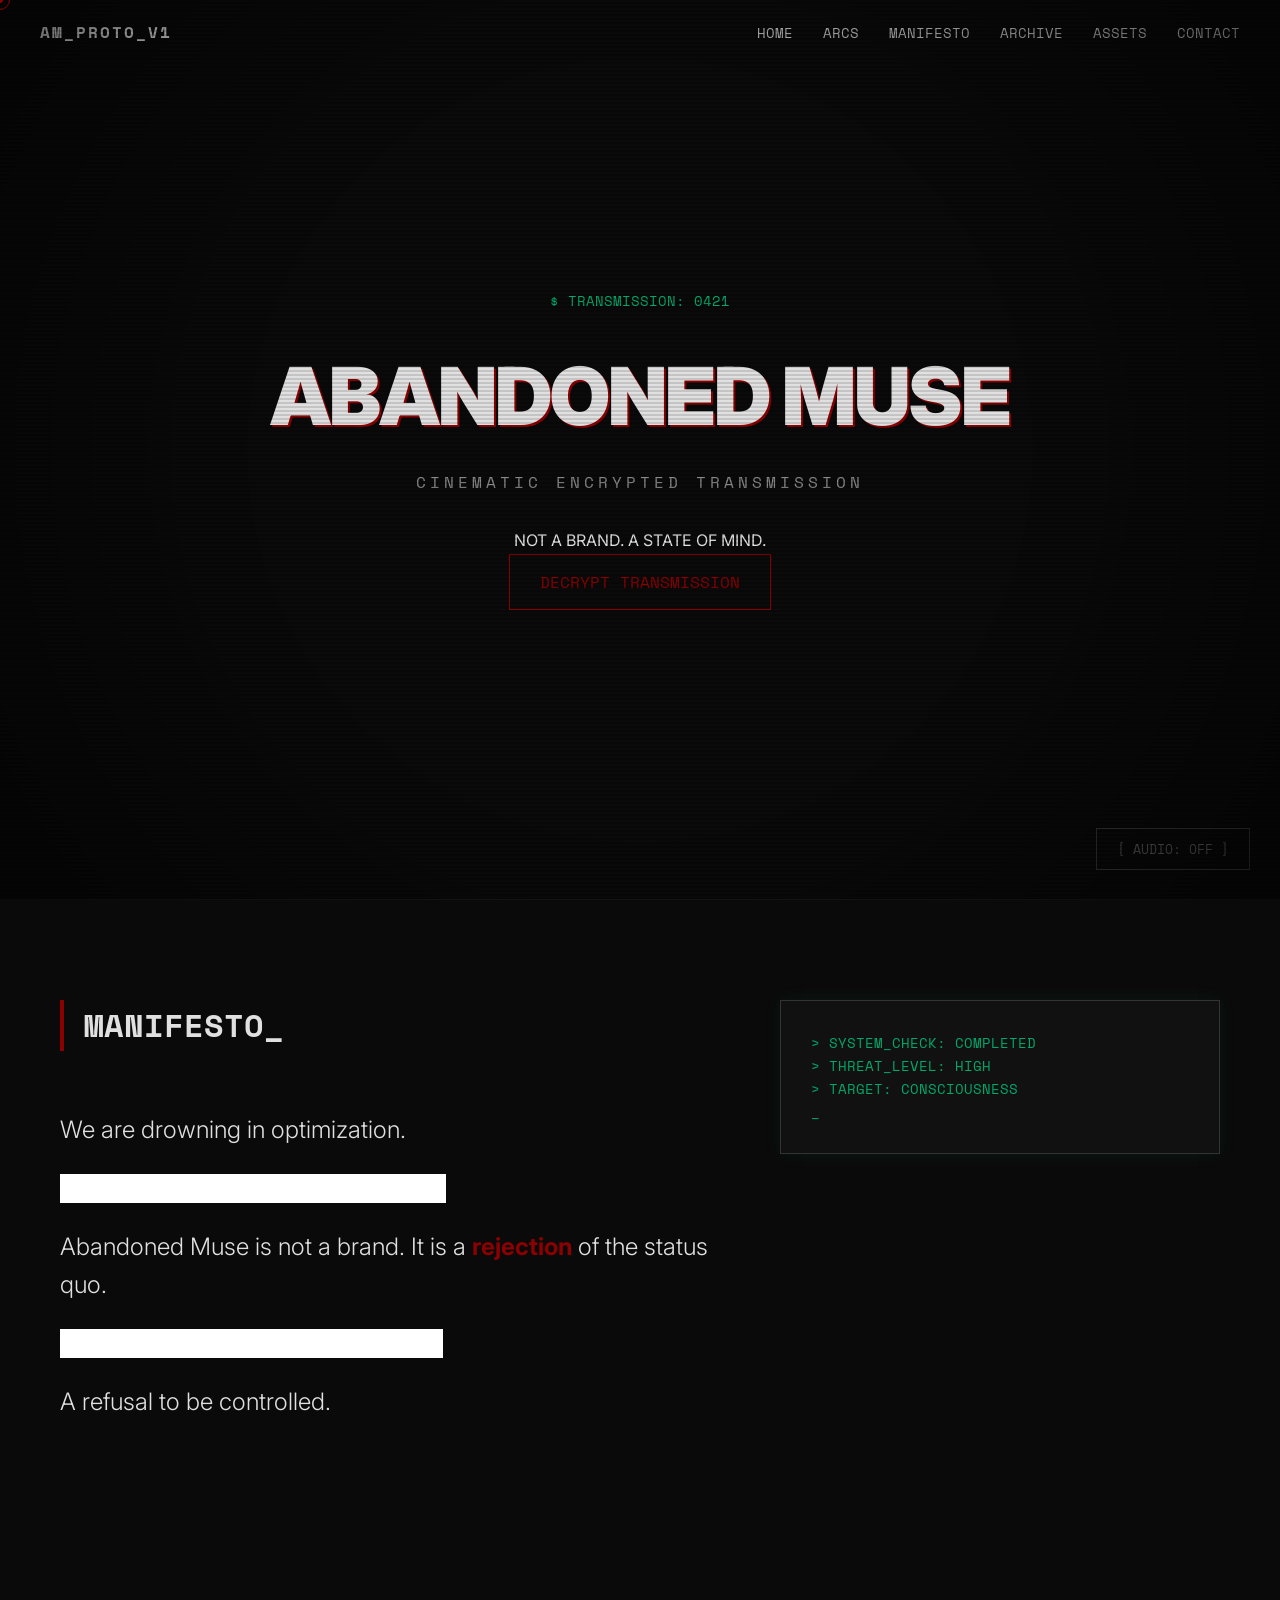
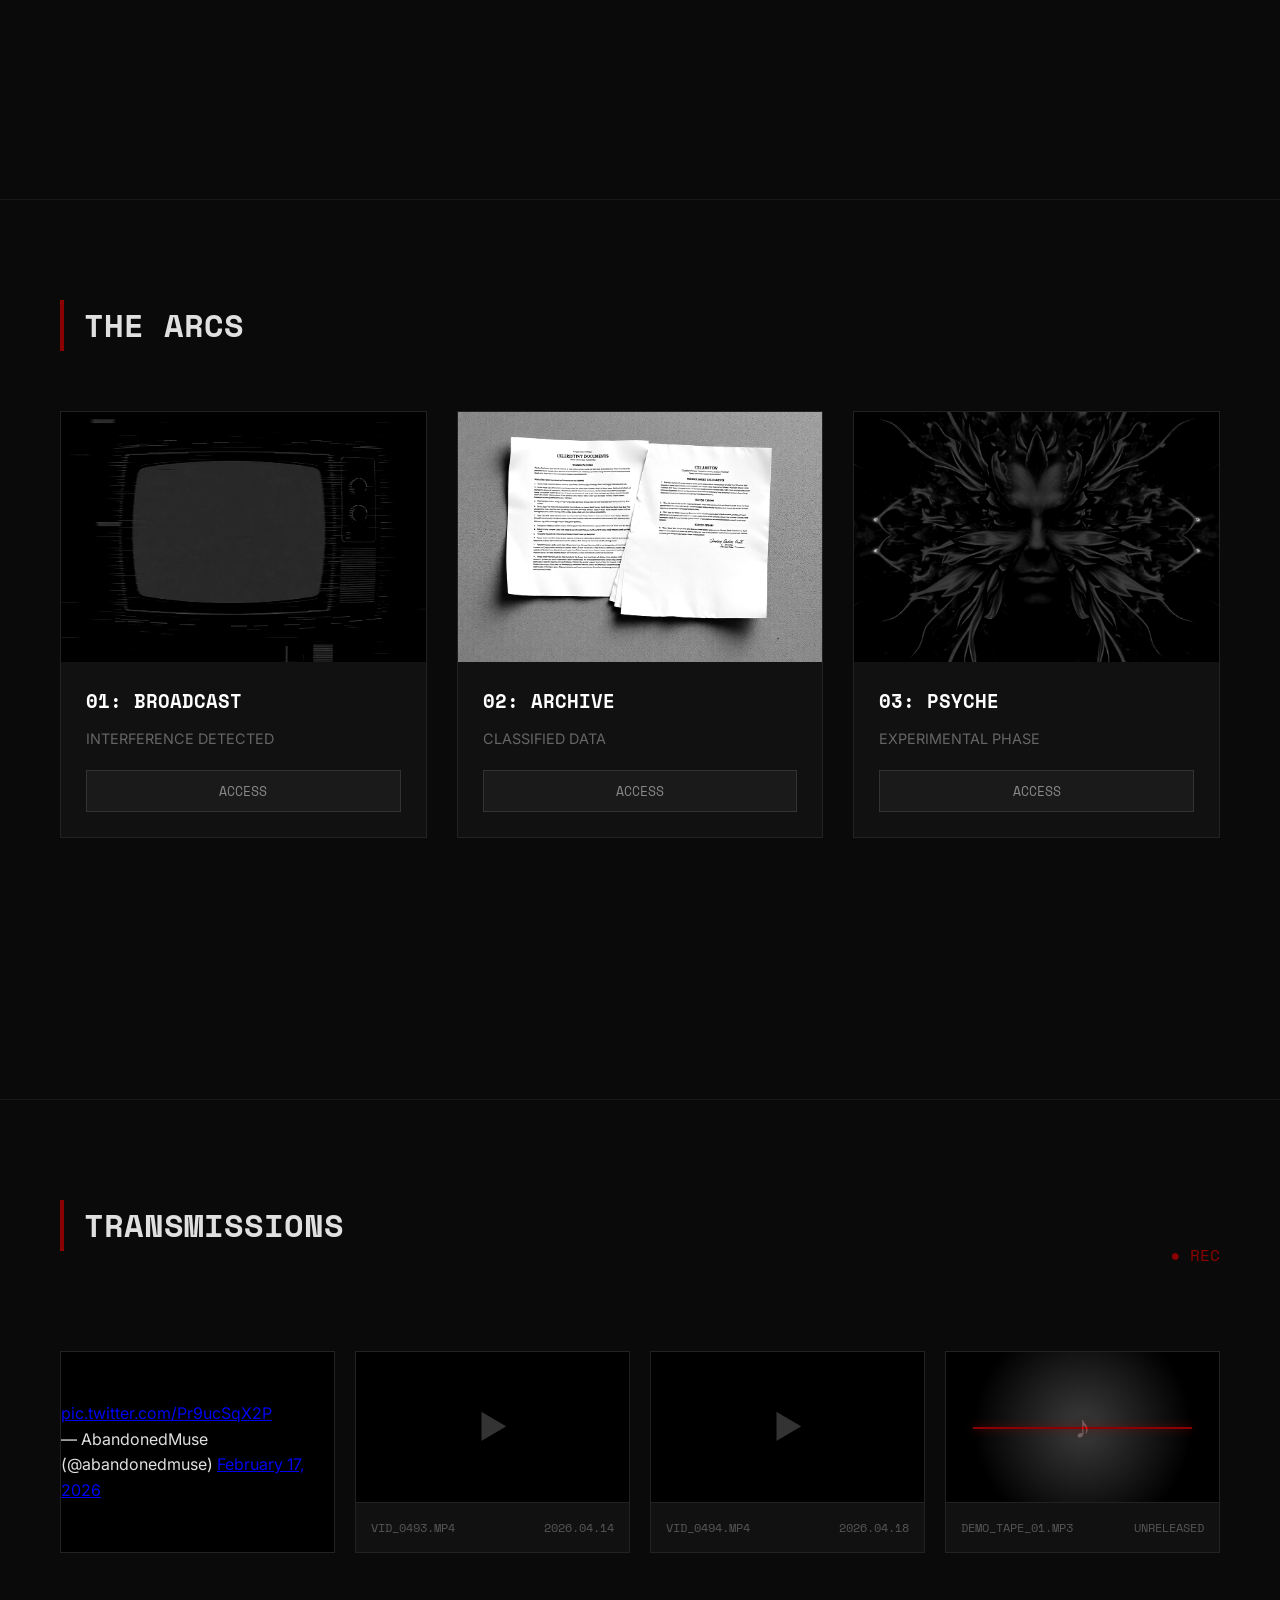
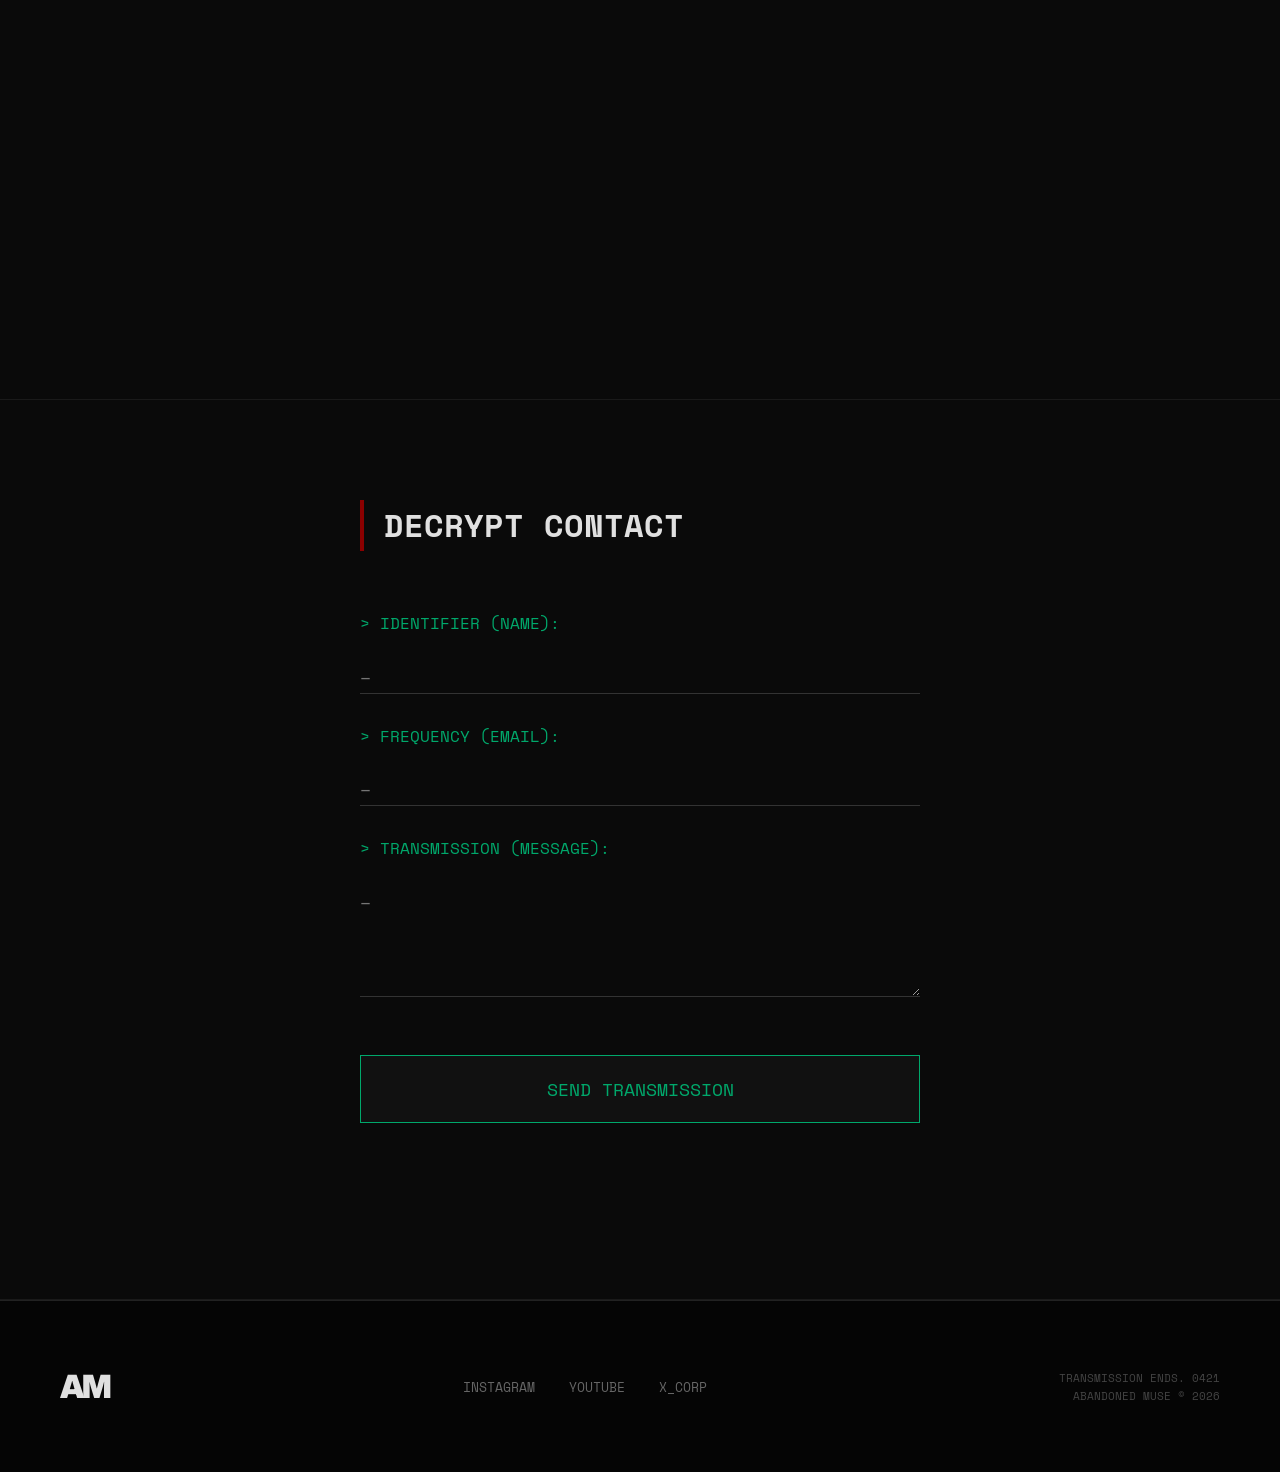
==== commit 9121be98: "v29: put this in one of the transmision containers <blockquote class="twitter-tweet"><p lang="zxx" d" ====
--- a/index.html
+++ b/index.html
@@ -21,21 +21,7 @@
         }
     }
     </script>
-    <script>
-        // Init Game State immediately to prevent flash of wrong content
-        const state = JSON.parse(localStorage.getItem('AM_ARG_STATE')) || { 
-            visits: 0, 
-            flags: [],
-            unlocked: []
-        };
-        state.visits++;
-        localStorage.setItem('AM_ARG_STATE', JSON.stringify(state));
-        
-        if (state.visits > 5) {
-            document.documentElement.style.setProperty('--glitch-red', '#ff0000');
-            document.documentElement.classList.add('high-paranoia');
-        }
-    </script>
+    <!-- Scripts handled in main.js module -->
 </head>
 <body class="loading-state">
 
@@ -69,6 +55,7 @@
             <a href="#arcs" class="nav-item" data-text="ARCS">ARCS</a>
             <a href="#manifesto" class="nav-item" data-text="MANIFESTO">MANIFESTO</a>
             <a href="#archive" class="nav-item" data-text="ARCHIVE">ARCHIVE</a>
+            <a href="assets.html" class="nav-item" data-text="ASSETS">ASSETS</a>
             <a href="#contact" class="nav-item" data-text="CONTACT">CONTACT</a>
         </div>
         <div class="hamburger">
@@ -128,7 +115,7 @@
             <h2 class="section-title" data-text="THE ARCS">THE ARCS</h2>
             <div class="cards-grid">
                 <!-- Arc 1 -->
-                <div class="card card-red">
+                <div class="card card-red" role="button" tabindex="0">
                     <div class="card-image-wrap">
                         <img src="arc_broadcast.png" alt="Broadcast Interference">
                         <div class="card-overlay"></div>
@@ -140,7 +127,7 @@
                     </div>
                 </div>
                 <!-- Arc 2 -->
-                <div class="card card-gray">
+                <div class="card card-gray" role="button" tabindex="0">
                     <div class="card-image-wrap">
                         <img src="arc_archive.png" alt="The Archive">
                         <div class="card-overlay"></div>
@@ -152,7 +139,7 @@
                     </div>
                 </div>
                 <!-- Arc 3 -->
-                <div class="card card-purple">
+                <div class="card card-purple" role="button" tabindex="0">
                     <div class="card-image-wrap">
                         <img src="arc_psych.png" alt="Psych Experiment">
                         <div class="card-overlay"></div>
@@ -175,12 +162,8 @@
                 <span class="record-indicator">● REC</span>
             </div>
             <div class="video-grid">
-                <div class="video-item">
-                    <div class="vid-thumb"></div>
-                    <div class="vid-meta">
-                        <span class="vid-code">VID_0492.MP4</span>
-                        <span class="vid-date">2026.04.12</span>
-                    </div>
+                <div class="video-item" style="padding: 0; display: flex; align-items: center; justify-content: center; background: #000; min-height: 200px;">
+                    <blockquote class="twitter-tweet" data-theme="dark"><p lang="zxx" dir="ltr"><a href="https://t.co/Pr9ucSqX2P">pic.twitter.com/Pr9ucSqX2P</a></p>&mdash; AbandonedMuse (@abandonedmuse) <a href="https://twitter.com/abandonedmuse/status/2023895241028247983?ref_src=twsrc%5Etfw">February 17, 2026</a></blockquote> <script async src="https://platform.twitter.com/widgets.js" charset="utf-8"></script>
                 </div>
                 <div class="video-item">
                     <div class="vid-thumb"></div>
@@ -235,9 +218,9 @@
             <div class="footer-content">
                 <div class="logo-mark">AM</div>
                 <div class="socials">
-                    <a href="#">INSTAGRAM</a>
-                    <a href="#">YOUTUBE</a>
-                    <a href="#">X_CORP</a>
+                    <a href="https://instagram.com/abandonedmuseofficial" target="_blank">INSTAGRAM</a>
+                    <a href="https://youtube.com/@abandonedmuse" target="_blank">YOUTUBE</a>
+                    <a href="https://x.com/_abandonedmuse_" target="_blank">X_CORP</a>
                 </div>
                 <div class="copyright">
                     <p>TRANSMISSION ENDS. 0421</p>
@@ -265,8 +248,12 @@
     </div>
 
     <!-- Scripts -->
+    <script type="module" src="js/state.js"></script>
+    <script type="module" src="js/cursor.js"></script>
+    <script type="module" src="js/audio.js"></script>
+    <script type="module" src="js/fx.js"></script>
     <script type="module" src="cube.js"></script>
-    <script type="module" src="main.js"></script>
+    <script type="module" src="js/main.js"></script>
 <script defer src="https://static.cloudflareinsights.com/beacon.min.js/v8c78df7c7c0f484497ecbca7046644da1771523124516" integrity="sha512-8DS7rgIrAmghBFwoOTujcf6D9rXvH8xm8JQ1Ja01h9QX8EzXldiszufYa4IFfKdLUKTTrnSFXLDkUEOTrZQ8Qg==" data-cf-beacon='{"version":"2024.11.0","token":"4c6229722a6346bc8eb5cb0e5eae5d41","server_timing":{"name":{"cfCacheStatus":true,"cfEdge":true,"cfExtPri":true,"cfL4":true,"cfOrigin":true,"cfSpeedBrain":true},"location_startswith":null}}' crossorigin="anonymous"></script>
 </body>
 </html>
--- a/styles.css
+++ b/styles.css
@@ -798,4 +798,546 @@
 
     .grid-layout { grid-template-columns: 1fr; }
     .video-grid { grid-template-columns: 1fr 1fr; }
-}+}
+
+/* === SUB-PAGE: PSYCHE === */
+body.psyche-page {
+    background-color: #0f0014;
+    display: flex;
+    flex-direction: column;
+    align-items: center;
+    justify-content: center;
+    height: 100vh;
+    text-align: center;
+}
+.psyche-container {
+    position: relative;
+    z-index: 10;
+}
+.psyche-circle {
+    width: 300px;
+    height: 300px;
+    background: radial-gradient(circle, #4a3a7a 0%, #000 70%);
+    border-radius: 50%;
+    margin: 0 auto 40px;
+    animation: pulse 4s infinite ease-in-out;
+    display: flex;
+    align-items: center;
+    justify-content: center;
+    border: 2px solid transparent;
+    transition: border-color 0.5s;
+}
+@keyframes pulse {
+    0% { transform: scale(0.95); opacity: 0.7; }
+    50% { transform: scale(1.05); opacity: 1; }
+    100% { transform: scale(0.95); opacity: 0.7; }
+}
+
+#question {
+    font-family: 'Space Mono', monospace;
+    color: #bfa3ff;
+    letter-spacing: 2px;
+    margin-bottom: 40px;
+    font-size: 2rem;
+    text-shadow: 0 0 10px rgba(191, 163, 255, 0.4);
+    max-width: 90%;
+    margin-left: auto;
+    margin-right: auto;
+    text-transform: uppercase;
+}
+
+.psyche-input {
+    background: transparent;
+    border: none;
+    border-bottom: 1px solid #4a3a7a;
+    color: #fff;
+    font-family: 'Space Mono', monospace;
+    text-align: center;
+    font-size: 1.2rem;
+    padding: 10px;
+    width: 300px;
+}
+.psyche-input:focus {
+    outline: none;
+    border-color: #fff;
+}
+.psyche-msg {
+    margin-top: 20px;
+    height: 20px;
+    font-family: 'Space Mono', monospace;
+    font-size: 0.8rem;
+    color: #4a3a7a;
+}
+.return-link {
+    position: absolute;
+    bottom: -100px;
+    left: 50%;
+    transform: translateX(-50%);
+    color: #333;
+    text-decoration: none;
+    font-family: 'Space Mono', monospace;
+    white-space: nowrap;
+    transition: color 0.3s;
+}
+.return-link:hover { color: #fff; }
+
+/* === SUB-PAGE: BROADCAST === */
+body.broadcast-page {
+    background-color: #050000;
+    display: flex;
+    flex-direction: column;
+    align-items: center;
+    justify-content: center;
+    min-height: 100vh;
+    overflow-y: auto;
+    padding: 50px 20px;
+}
+.broadcast-container {
+    text-align: center;
+    z-index: 10;
+    max-width: 800px;
+    width: 100%;
+}
+.broadcast-media-section {
+    margin-top: 50px;
+    border-top: 1px solid #333;
+    padding-top: 30px;
+}
+.media-title {
+    font-family: 'Space Mono', monospace;
+    color: #555;
+    margin-bottom: 20px;
+    font-size: 0.9rem;
+}
+.broadcast-media-grid {
+    display: grid;
+    grid-template-columns: 1fr 1fr;
+    gap: 20px;
+}
+.media-item {
+    background: #111;
+    border: 1px solid #333;
+    aspect-ratio: 16/9;
+    position: relative;
+    cursor: pointer;
+    overflow: hidden;
+    transition: 0.3s;
+}
+.media-item:hover {
+    border-color: var(--glitch-red);
+}
+.media-item video {
+    width: 100%;
+    height: 100%;
+    object-fit: cover;
+    opacity: 0.6;
+    transition: 0.5s;
+    filter: sepia(20%) contrast(1.1);
+}
+.media-item:hover video {
+    opacity: 1;
+    filter: sepia(0%) contrast(1);
+}
+.play-overlay {
+    position: absolute;
+    top: 50%;
+    left: 50%;
+    transform: translate(-50%, -50%);
+    font-family: 'Space Mono', monospace;
+    font-size: 1rem;
+    color: var(--scan-green);
+    background: rgba(0,0,0,0.7);
+    padding: 5px 10px;
+    border: 1px solid var(--scan-green);
+    opacity: 0;
+    pointer-events: none;
+    transition: opacity 0.3s;
+}
+.media-item:hover .play-overlay {
+    opacity: 1;
+}
+.media-label {
+    position: absolute;
+    bottom: 0;
+    left: 0;
+    width: 100%;
+    background: rgba(0,0,0,0.8);
+    color: var(--scan-green);
+    font-family: 'Space Mono', monospace;
+    font-size: 0.8rem;
+    padding: 5px;
+    text-align: left;
+}
+.glitch-anim {
+    animation: glitch 1s infinite;
+}
+.broadcast-msg {
+    font-family: 'Space Mono', monospace;
+    color: #fff;
+    max-width: 600px;
+    line-height: 1.6;
+    margin-bottom: 2rem;
+    border-left: 2px solid var(--glitch-red);
+    padding-left: 20px;
+    text-align: left;
+}
+@keyframes glitch {
+    0% { transform: translate(0); }
+    20% { transform: translate(-2px, 2px); }
+    40% { transform: translate(-2px, -2px); }
+    60% { transform: translate(2px, 2px); }
+    80% { transform: translate(2px, -2px); }
+    100% { transform: translate(0); }
+}
+.signal-bars {
+    display: flex;
+    gap: 5px;
+    justify-content: center;
+    margin-bottom: 40px;
+    height: 50px;
+    align-items: flex-end;
+}
+.bar {
+    width: 10px;
+    background: var(--glitch-red);
+    animation: equalize 0.5s infinite alternate;
+}
+.bar:nth-child(2) { animation-delay: 0.1s; }
+.bar:nth-child(3) { animation-delay: 0.2s; }
+.bar:nth-child(4) { animation-delay: 0.3s; }
+.bar:nth-child(5) { animation-delay: 0.4s; }
+@keyframes equalize {
+    0% { height: 10px; opacity: 0.3; }
+    100% { height: 50px; opacity: 1; }
+}
+.broadcast-input {
+    background: transparent;
+    border: 1px solid #333;
+    color: var(--glitch-red);
+    padding: 10px;
+    font-family: 'Space Mono', monospace;
+    text-align: center;
+    margin-bottom: 20px;
+    width: 200px;
+    transition: 0.3s;
+}
+.broadcast-input:focus {
+    outline: none;
+    border-color: var(--glitch-red);
+}
+.broadcast-input.shake {
+    animation: shake 0.5s;
+}
+@keyframes shake {
+    0%, 100% { transform: translateX(0); }
+    25% { transform: translateX(-5px); }
+    75% { transform: translateX(5px); }
+}
+
+/* === SUB-PAGE: ARCHIVE === */
+body.archive-page {
+    background-color: #111;
+    padding: 50px;
+    min-height: 100vh;
+}
+.archive-header {
+    border-bottom: 2px solid #333;
+    padding-bottom: 20px;
+    margin-bottom: 40px;
+    display: flex;
+    justify-content: space-between;
+    align-items: flex-end;
+}
+.file-grid {
+    display: grid;
+    grid-template-columns: repeat(auto-fill, minmax(200px, 1fr));
+    gap: 20px;
+}
+.file {
+    background: #0a0a0a;
+    border: 1px solid #333;
+    padding: 20px;
+    font-family: 'Space Mono', monospace;
+    color: #666;
+    cursor: pointer;
+    transition: 0.2s;
+    position: relative;
+    overflow: hidden;
+}
+.file:hover {
+    border-color: #fff;
+    color: #fff;
+    background: #111;
+}
+.file.locked {
+    opacity: 0.5;
+    cursor: not-allowed;
+}
+.file.locked::after {
+    content: "ENCRYPTED";
+    position: absolute;
+    top: 5px;
+    right: 5px;
+    font-size: 0.6rem;
+    color: var(--glitch-red);
+    border: 1px solid var(--glitch-red);
+    padding: 2px 4px;
+}
+.file-icon {
+    font-size: 2rem;
+    margin-bottom: 10px;
+    display: block;
+}
+/* Modal Styles */
+.modal {
+    position: fixed;
+    top: 0; left: 0; width: 100%; height: 100%;
+    background: rgba(0,0,0,0.9);
+    display: flex;
+    justify-content: center;
+    align-items: center;
+    opacity: 0;
+    pointer-events: none;
+    transition: 0.3s;
+    z-index: 1000;
+}
+.modal.active { opacity: 1; pointer-events: auto; }
+.modal-content {
+    background: #000;
+    border: 1px solid var(--scan-green);
+    padding: 40px;
+    max-width: 600px;
+    width: 90%;
+    max-height: 80vh;
+    overflow-y: auto;
+    font-family: 'Space Mono', monospace;
+    color: var(--scan-green);
+    box-shadow: 0 0 30px rgba(0, 168, 107, 0.2);
+    position: relative;
+}
+.modal-body {
+    margin: 20px 0;
+    white-space: pre-wrap;
+    font-size: 0.9rem;
+    line-height: 1.5;
+    color: #ddd;
+}
+.modal-body.code {
+    font-family: 'Consolas', monospace;
+    color: #a5d6ff;
+    background: #111;
+    padding: 15px;
+    border: 1px solid #333;
+}
+.modal-body.corrupted {
+    color: var(--glitch-red);
+    text-shadow: 2px 0 1px #fff;
+    font-weight: bold;
+}
+.close-modal {
+    margin-top: 20px;
+    background: transparent;
+    border: 1px solid var(--scan-green);
+    color: var(--scan-green);
+    padding: 10px 20px;
+    cursor: pointer;
+    font-family: 'Space Mono', monospace;
+    transition: 0.3s;
+}
+.close-modal:hover {
+    background: var(--scan-green);
+    color: #000;
+}
+
+/* === SUB-PAGE: ASSETS === */
+body.assets-page {
+    background-color: #050505;
+    min-height: 100vh;
+    padding-top: 100px; /* Space for nav */
+}
+
+.assets-header {
+    text-align: center;
+    margin-bottom: 40px;
+    position: relative;
+    z-index: 10;
+}
+
+.assets-header h1 {
+    font-family: var(--terminal-font);
+    font-size: 2.5rem;
+    color: #fff;
+    text-shadow: 2px 2px var(--glitch-red);
+    margin-bottom: 10px;
+}
+
+.assets-header p {
+    font-family: var(--terminal-font);
+    color: var(--scan-green);
+    letter-spacing: 2px;
+}
+
+.asset-grid {
+    display: grid;
+    grid-template-columns: repeat(auto-fill, minmax(220px, 1fr));
+    gap: 20px;
+    max-width: 1400px;
+    margin: 0 auto;
+    padding: 0 20px 100px;
+    position: relative;
+    z-index: 10;
+}
+
+.asset-card {
+    background: #111;
+    border: 1px solid #333;
+    overflow: hidden;
+    transition: transform 0.3s, border-color 0.3s;
+    display: flex;
+    flex-direction: column;
+}
+
+.asset-card:hover {
+    transform: translateY(-5px);
+    border-color: var(--glitch-red);
+}
+
+.asset-img-container {
+    width: 100%;
+    aspect-ratio: 16/9; /* More compact than square */
+    overflow: hidden;
+    border-bottom: 1px solid #333;
+    position: relative;
+}
+
+.asset-img-container img {
+    width: 100%;
+    height: 100%;
+    object-fit: cover;
+    transition: transform 0.5s filter 0.5s;
+    filter: grayscale(100%);
+}
+
+.asset-card:hover .asset-img-container img {
+    transform: scale(1.05);
+    filter: grayscale(0%);
+}
+
+.asset-details {
+    padding: 15px;
+    font-family: var(--terminal-font);
+    flex-grow: 1;
+    display: flex;
+    flex-direction: column;
+}
+
+.asset-details h3 {
+    color: #fff;
+    font-size: 0.9rem;
+    margin-bottom: 10px;
+    border-bottom: 1px solid #222;
+    padding-bottom: 5px;
+    white-space: nowrap;
+    overflow: hidden;
+    text-overflow: ellipsis;
+}
+
+.prompt-box {
+    background: #000;
+    border: 1px solid #333;
+    padding: 10px;
+    font-size: 0.7rem;
+    color: #888;
+    margin-bottom: 10px;
+    height: 60px; /* Smaller height */
+    overflow-y: auto;
+    font-family: 'Space Mono', monospace;
+    flex-grow: 1;
+}
+
+.copy-btn {
+    width: 100%;
+    padding: 10px;
+    background: transparent;
+    border: 1px solid var(--scan-green);
+    color: var(--scan-green);
+    font-family: var(--terminal-font);
+    cursor: pointer;
+    transition: 0.3s;
+    text-transform: uppercase;
+    font-size: 0.9rem;
+}
+
+.copy-btn:hover {
+    background: var(--scan-green);
+    color: #000;
+}
+
+/* === SUB-PAGE: PAYOFF === */
+body.payoff-page {
+    background-color: #000;
+    display: flex;
+    flex-direction: column;
+    align-items: center;
+    justify-content: center;
+    height: 100vh;
+    overflow: hidden;
+    text-align: center;
+}
+.video-container {
+    width: 80%;
+    max-width: 800px;
+    aspect-ratio: 16/9;
+    background: #111;
+    position: relative;
+    border: 1px solid var(--scan-green);
+    box-shadow: 0 0 50px rgba(0, 168, 107, 0.2);
+    margin-bottom: 30px;
+    overflow: hidden;
+}
+.payoff-video {
+    width: 100%;
+    height: 100%;
+    object-fit: cover;
+    opacity: 0;
+    animation: fadeIn 3s forwards 1s;
+}
+.overlay-text {
+    position: absolute;
+    top: 50%;
+    left: 50%;
+    transform: translate(-50%, -50%);
+    color: var(--scan-green);
+    font-family: 'Space Mono', monospace;
+    font-size: 2rem;
+    text-shadow: 0 0 10px var(--scan-green);
+    z-index: 10;
+    pointer-events: none;
+    opacity: 1;
+    animation: fadeOut 1s forwards 3s;
+}
+.final-message {
+    font-family: 'Space Mono', monospace;
+    color: #fff;
+    max-width: 600px;
+    opacity: 0;
+    animation: fadeIn 2s forwards 5s;
+}
+.home-btn {
+    display: inline-block;
+    margin-top: 30px;
+    padding: 10px 30px;
+    border: 1px solid #333;
+    color: #666;
+    text-decoration: none;
+    font-family: 'Space Mono', monospace;
+    transition: 0.3s;
+    opacity: 0;
+    animation: fadeIn 2s forwards 8s;
+}
+.home-btn:hover {
+    color: #fff;
+    border-color: #fff;
+}
+@keyframes fadeIn { to { opacity: 1; } }
+@keyframes fadeOut { to { opacity: 0; } }
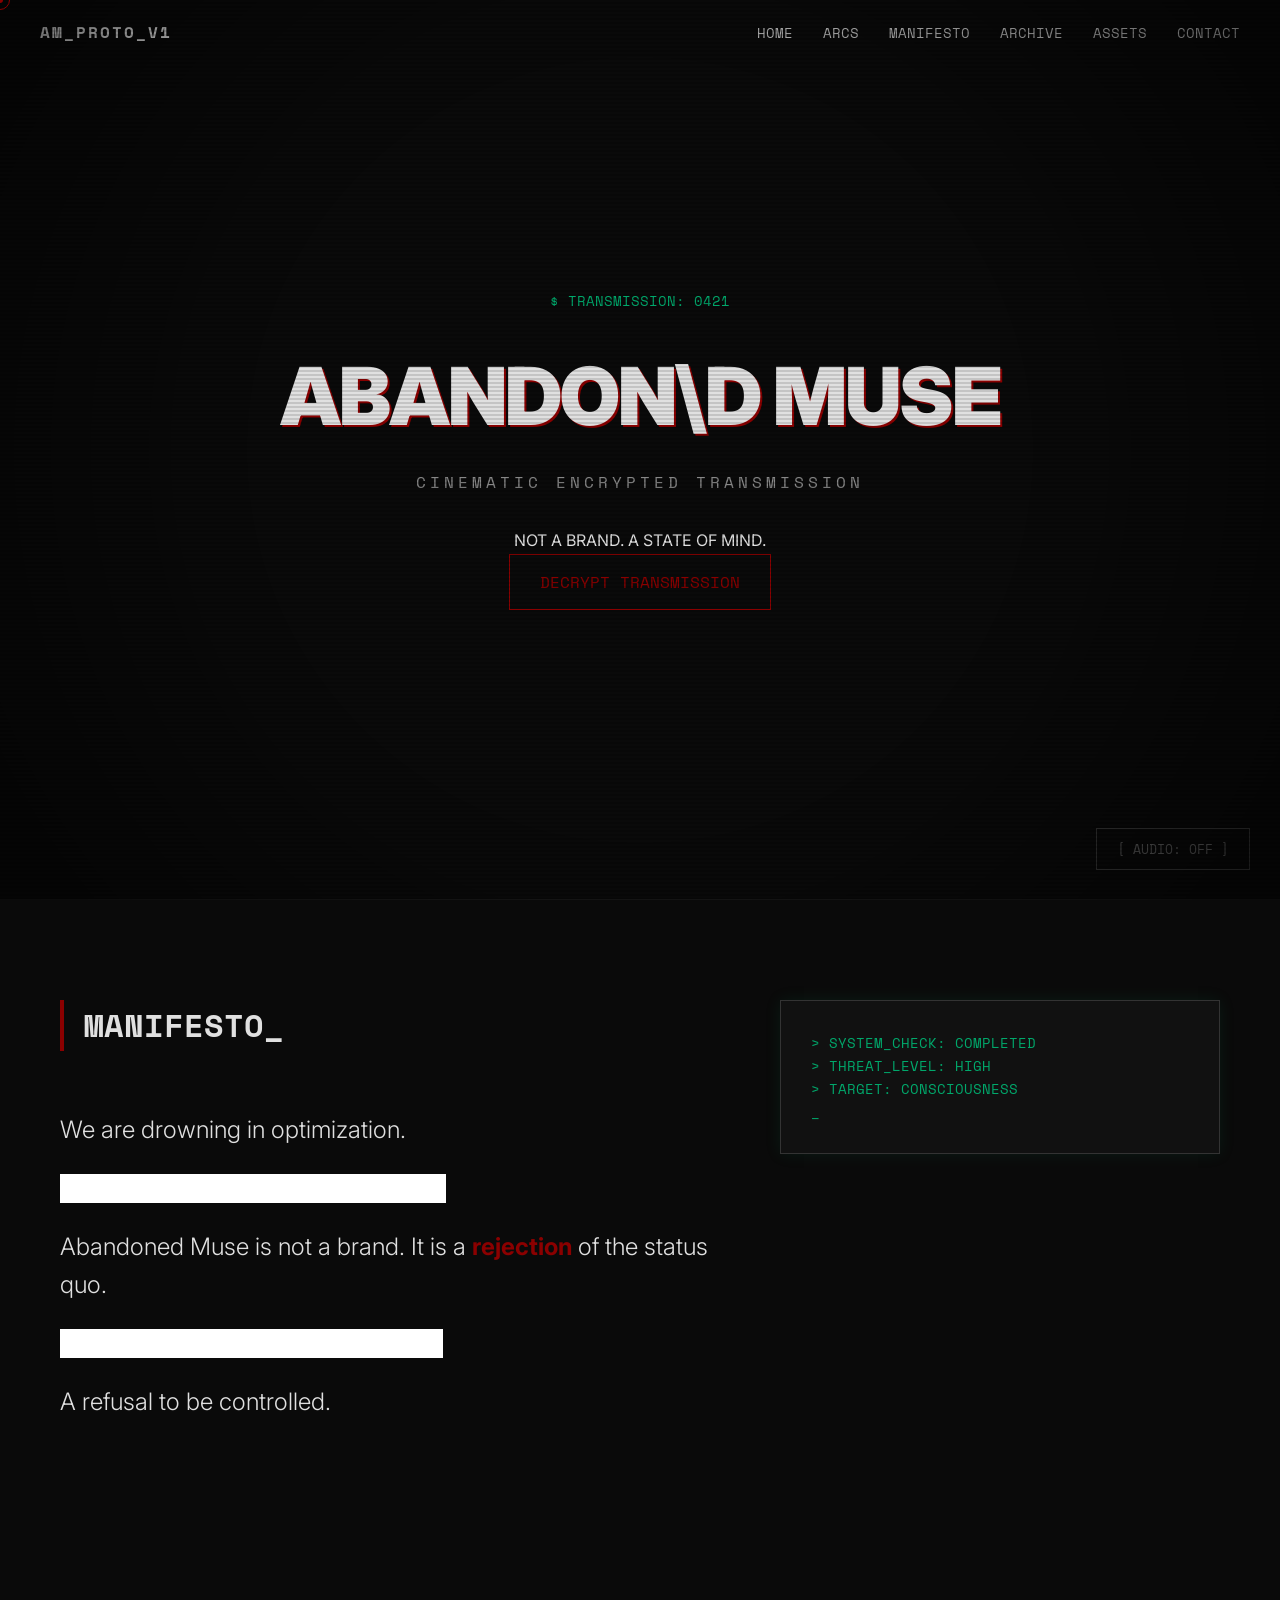
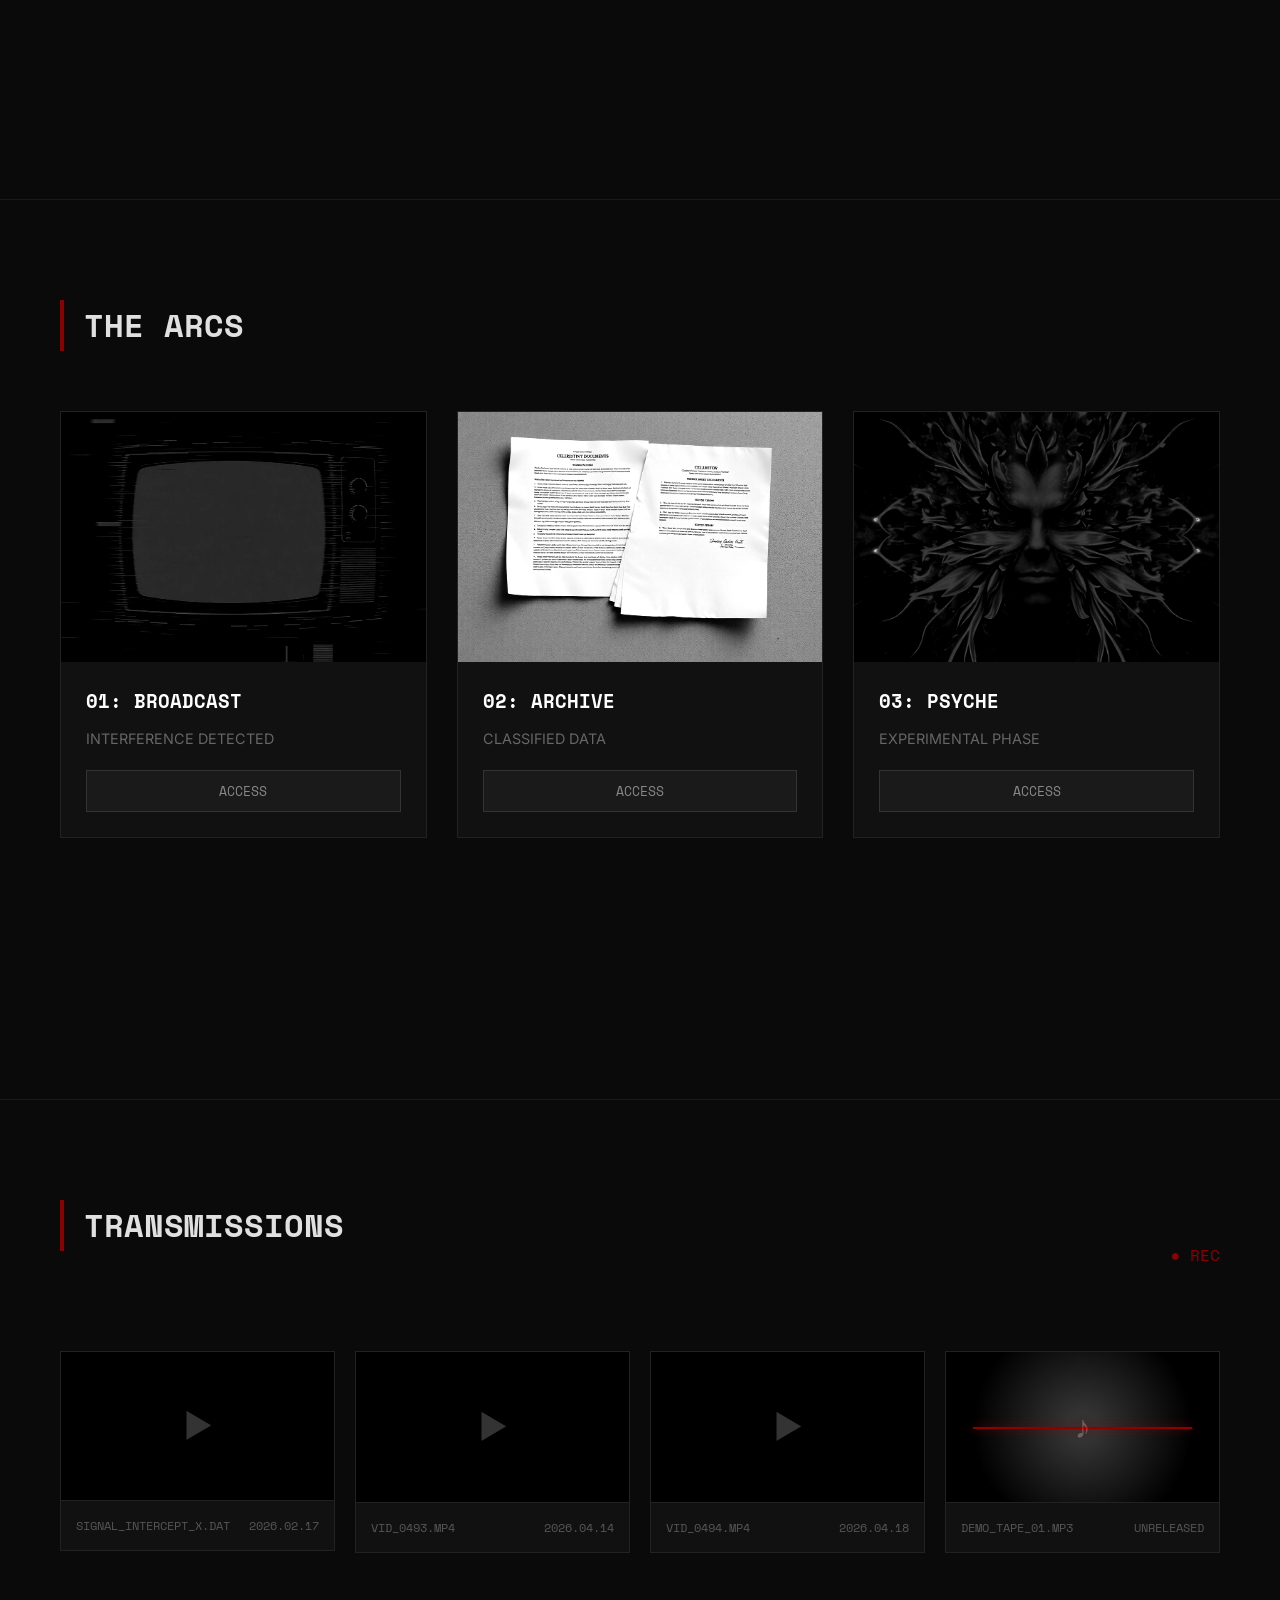
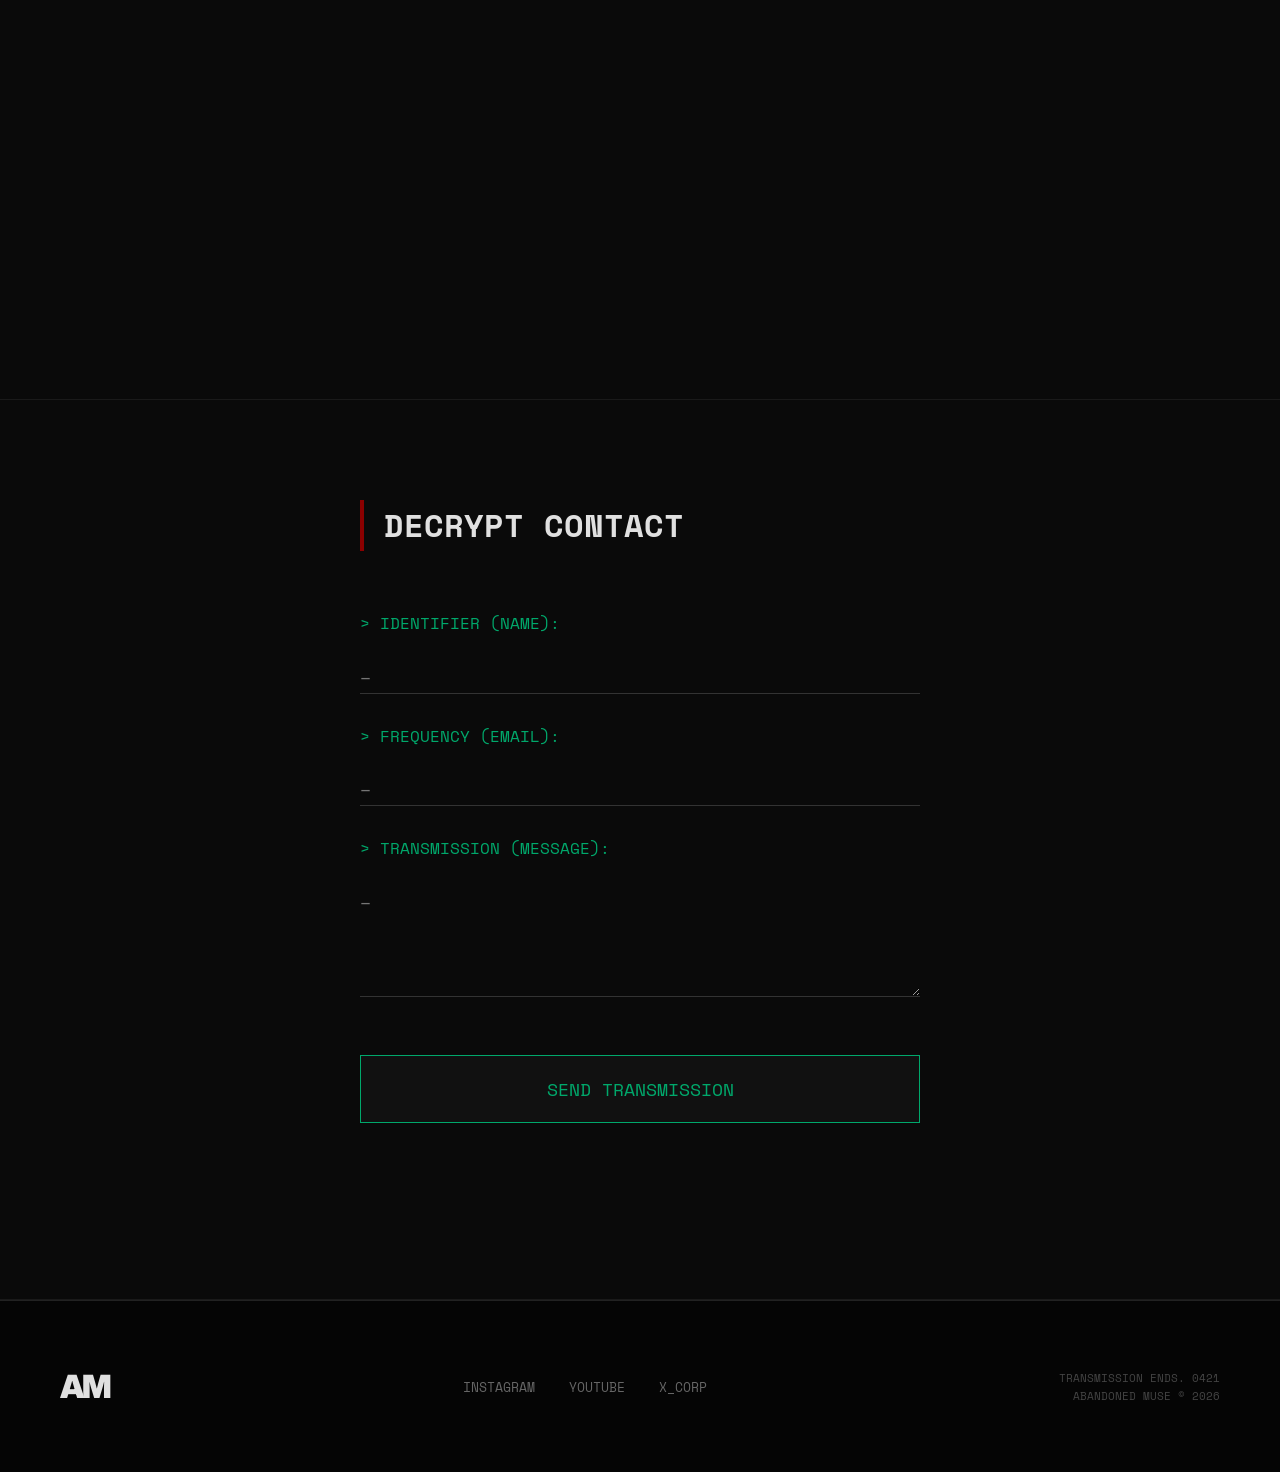
==== commit 5c7cc75e: "v30: Ok Hide the twitter code to make it look like a transmission video" ====
--- a/index.html
+++ b/index.html
@@ -162,8 +162,17 @@
                 <span class="record-indicator">● REC</span>
             </div>
             <div class="video-grid">
-                <div class="video-item" style="padding: 0; display: flex; align-items: center; justify-content: center; background: #000; min-height: 200px;">
-                    <blockquote class="twitter-tweet" data-theme="dark"><p lang="zxx" dir="ltr"><a href="https://t.co/Pr9ucSqX2P">pic.twitter.com/Pr9ucSqX2P</a></p>&mdash; AbandonedMuse (@abandonedmuse) <a href="https://twitter.com/abandonedmuse/status/2023895241028247983?ref_src=twsrc%5Etfw">February 17, 2026</a></blockquote> <script async src="https://platform.twitter.com/widgets.js" charset="utf-8"></script>
+                <div class="video-item interactive-transmission" id="tweet-transmission">
+                    <div class="transmission-cover">
+                        <div class="vid-thumb"></div>
+                        <div class="vid-meta">
+                            <span class="vid-code">SIGNAL_INTERCEPT_X.DAT</span>
+                            <span class="vid-date">2026.02.17</span>
+                        </div>
+                    </div>
+                    <div class="transmission-embed">
+                        <blockquote class="twitter-tweet" data-theme="dark"><p lang="zxx" dir="ltr"><a href="https://t.co/Pr9ucSqX2P">pic.twitter.com/Pr9ucSqX2P</a></p>&mdash; AbandonedMuse (@abandonedmuse) <a href="https://twitter.com/abandonedmuse/status/2023895241028247983?ref_src=twsrc%5Etfw">February 17, 2026</a></blockquote> <script async src="https://platform.twitter.com/widgets.js" charset="utf-8"></script>
+                    </div>
                 </div>
                 <div class="video-item">
                     <div class="vid-thumb"></div>
--- a/styles.css
+++ b/styles.css
@@ -668,6 +668,63 @@
     opacity: 0.8;
 }
 
+/* === INTERACTIVE TRANSMISSION (TWITTER HACK) === */
+.interactive-transmission {
+    position: relative;
+    height: 200px; /* Start collapsed to match grid */
+    overflow: hidden;
+    transition: height 0.5s ease;
+    cursor: pointer;
+}
+
+.interactive-transmission.active {
+    height: auto;
+    min-height: 200px;
+    border-color: var(--glitch-red);
+}
+
+.transmission-cover {
+    position: absolute;
+    top: 0;
+    left: 0;
+    width: 100%;
+    height: 100%;
+    background: #111;
+    z-index: 10;
+    display: flex;
+    flex-direction: column;
+    transition: opacity 0.5s;
+}
+
+.interactive-transmission.active .transmission-cover {
+    opacity: 0;
+    pointer-events: none;
+    z-index: -1;
+}
+
+.transmission-cover .vid-thumb {
+    flex: 1; 
+    height: auto;
+}
+
+.transmission-embed {
+    padding: 10px;
+    display: flex;
+    justify-content: center;
+    align-items: center;
+    min-height: 100%;
+    background: #000;
+}
+
+@keyframes glitch {
+    0% { transform: translate(0); }
+    20% { transform: translate(-2px, 2px); }
+    40% { transform: translate(-2px, -2px); }
+    60% { transform: translate(2px, 2px); }
+    80% { transform: translate(2px, -2px); }
+    100% { transform: translate(0); }
+}
+
 @keyframes waveform {
     0% { transform: scaleY(1); opacity: 0.5; }
     100% { transform: scaleY(5); opacity: 1; }
